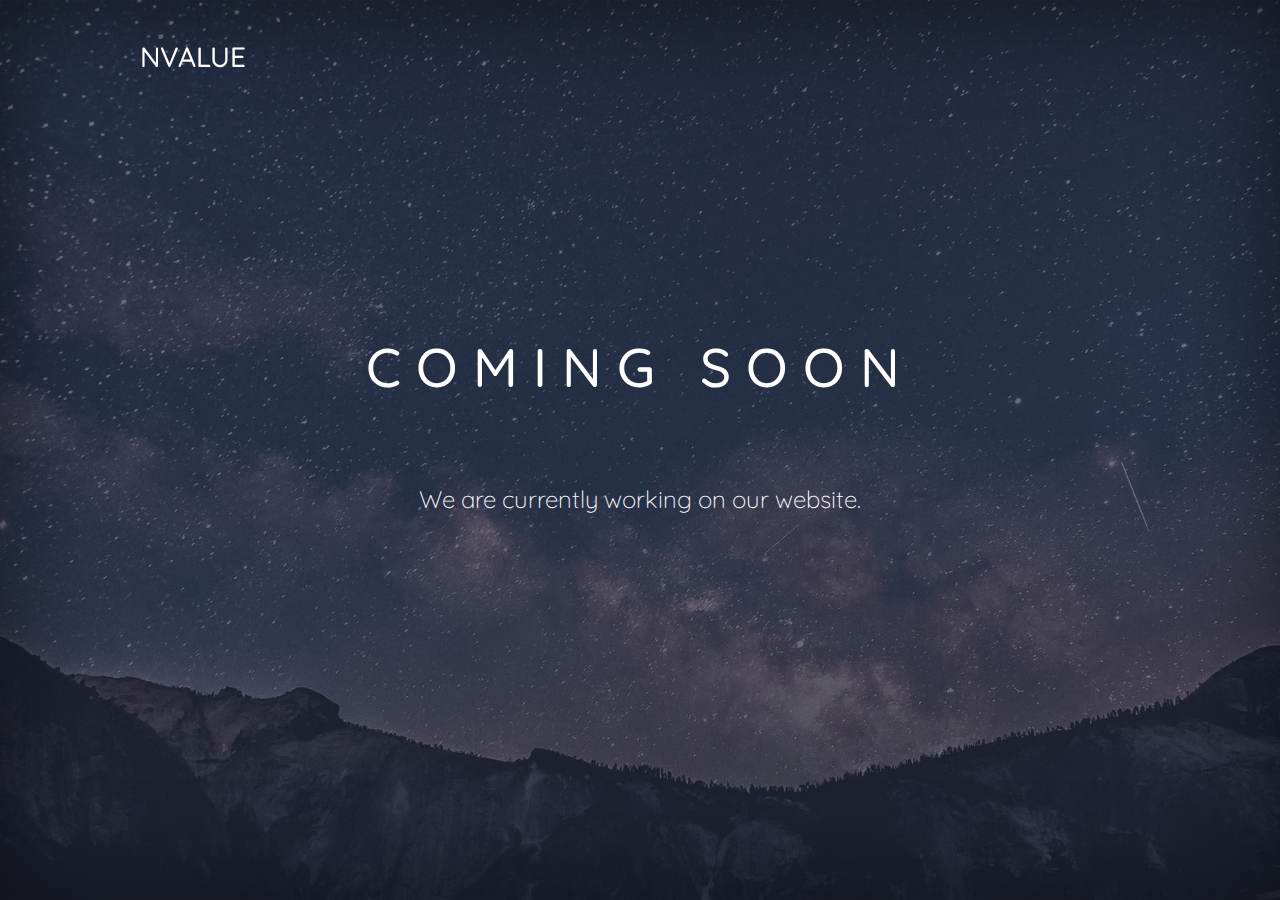
==== index.html @ 08a14c40 "added coming soon website" ====
<!DOCTYPE html>
<html lang="en-US">
  <head>
    <meta charset="UTF-8">
    <meta http-equiv="X-UA-Compatible" content="IE=edge">
    <meta name="viewport" content="width=device-width, initial-scale=1">
    <title>NVALUE - Coming Soon</title>
    <link rel="preconnect" href="https://fonts.gstatic.com" crossorigin="crossorigin"/>
    <link rel="preload" as="style" href="https://fonts.googleapis.com/css2?family=Quicksand:wght@300;400;500;700&amp;display=swap"/>
    <link rel="stylesheet" href="https://fonts.googleapis.com/css2?family=Quicksand:wght@300;400;500;700&amp;display=swap" media="print" onload="this.media='all'"/>
    <noscript>
      <link rel="stylesheet" href="https://fonts.googleapis.com/css2?family=Quicksand:wght@300;400;500;700&amp;display=swap"/>
    </noscript>
    <link href="css/bootstrap.min.css?ver=1.2.0" rel="stylesheet">
    <link href="css/font-awesome/css/all.min.css?ver=1.2.0" rel="stylesheet">
    <link href="css/main.css?ver=1.2.0" rel="stylesheet">
  </head>
  <body id="top"><div class="site-wrapper">
  <div class="site-wrapper-inner">
    <div class="cover-container">
      <div class="masthead clearfix">
        <div class="inner">
          <h3 class="masthead-brand">NVALUE</h3>
        </div>
      </div>      
      <div class="inner cover">
        <h1 class="cover-heading">Coming Soon</h1>
        <p class="lead cover-copy" style="font-size: 1.5rem;">We are currently working on our website.</p>
      </div>
    </div>
  </div>
</div>
</body>
</html>
---- css/main.css ----
/*
 * Globals
 */
/* Links */
a,
a:focus,
a:hover {
  color: #fff; }

/* Custom default button */
.btn-default {
  color: #fff;
  text-shadow: none;
  /* Prevent inheritence from `body` */
  background-color: transparent;
  border: 2px solid #fff;
  border-radius: 20px;
  padding: 0.5rem 2rem; }

.btn-default:hover,
.btn-default:focus {
  background-color: rgba(255, 255, 255, 0.3); }

/*
 * Base structure
 */
html,
body {
  height: 100%; }

body {
  background: url(../img/cover.jpg) no-repeat center center fixed;
  background-size: cover;
  color: #fff;
  text-align: center;
  font-family: 'Quicksand', sans-serif; }

/* Extra markup and styles for table-esque vertical and horizontal centering */
.site-wrapper {
  display: table;
  width: 100%;
  height: 100%;
  /* For at least Firefox */
  min-height: 100%;
  background: rgba(48, 53, 70, 0.5);
  box-shadow: inset 0 0 100px rgba(0, 0, 0, 0.5); }

.site-wrapper-inner {
  display: table-cell;
  vertical-align: top; }

.cover-container {
  margin-right: auto;
  margin-left: auto; }

/* Padding for spacing */
.inner {
  padding: 30px; }

/*
 * Header
 */
.masthead-brand {
  margin-top: 10px;
  margin-bottom: 10px; }

.nav-masthead {
  text-align: center;
  display: block; }

.nav-masthead .nav-link {
  display: inline-block; }

@media (min-width: 768px) {
  .masthead-brand {
    float: left; }
  .nav-masthead {
    float: right; } }

/*
 * Cover
 */
.cover {
  padding: 0 20px; }

.cover .btn-notify {
  padding: 10px 60px;
  font-weight: 500;
  text-transform: uppercase;
  border-radius: 40px; }

.cover-heading {
  font-weight: 500;
  text-transform: uppercase;
  letter-spacing: 10px;
  font-size: 2rem;
  margin-bottom: 5rem; }

@media (min-width: 768px) {
  .cover-heading {
    font-size: 3.4rem;
    letter-spacing: 15px; } }

.cover-copy {
  max-width: 500px;
  margin: 0 auto 3rem; }

/*
 * Footer
 */
.mastfoot {
  color: #999;
  /* IE8 proofing */
  color: rgba(255, 255, 255, 0.5); }

/*
 * Subscribe modal box
 */
#subscribeModal .modal-content {
  background-color: #303546;
  color: #fff;
  text-align: left; }

#subscribeModal .modal-header, #subscribeModal .modal-footer {
  border: 0; }

#subscribeModal .close {
  color: #fff; }

#subscribeModal .form-control {
  margin-top: 1rem;
  background: rgba(0, 0, 0, 0.4);
  color: #fff; }
  #subscribeModal .form-control:focus {
    border-color: #49506a; }

/*
 * Affix and center
 */
@media (min-width: 768px) {
  /* Pull out the header and footer */
  .masthead {
    position: fixed;
    top: 0; }
  .mastfoot {
    position: fixed;
    bottom: 0; }
  /* Start the vertical centering */
  .site-wrapper-inner {
    vertical-align: middle; }
  /* Handle the widths */
  .masthead,
  .mastfoot,
  .cover-container {
    width: 100%;
    /* Must be percentage or pixels for horizontal alignment */ } }

@media (min-width: 992px) {
  .masthead,
  .mastfoot,
  .cover-container {
    width: 1060px; } }
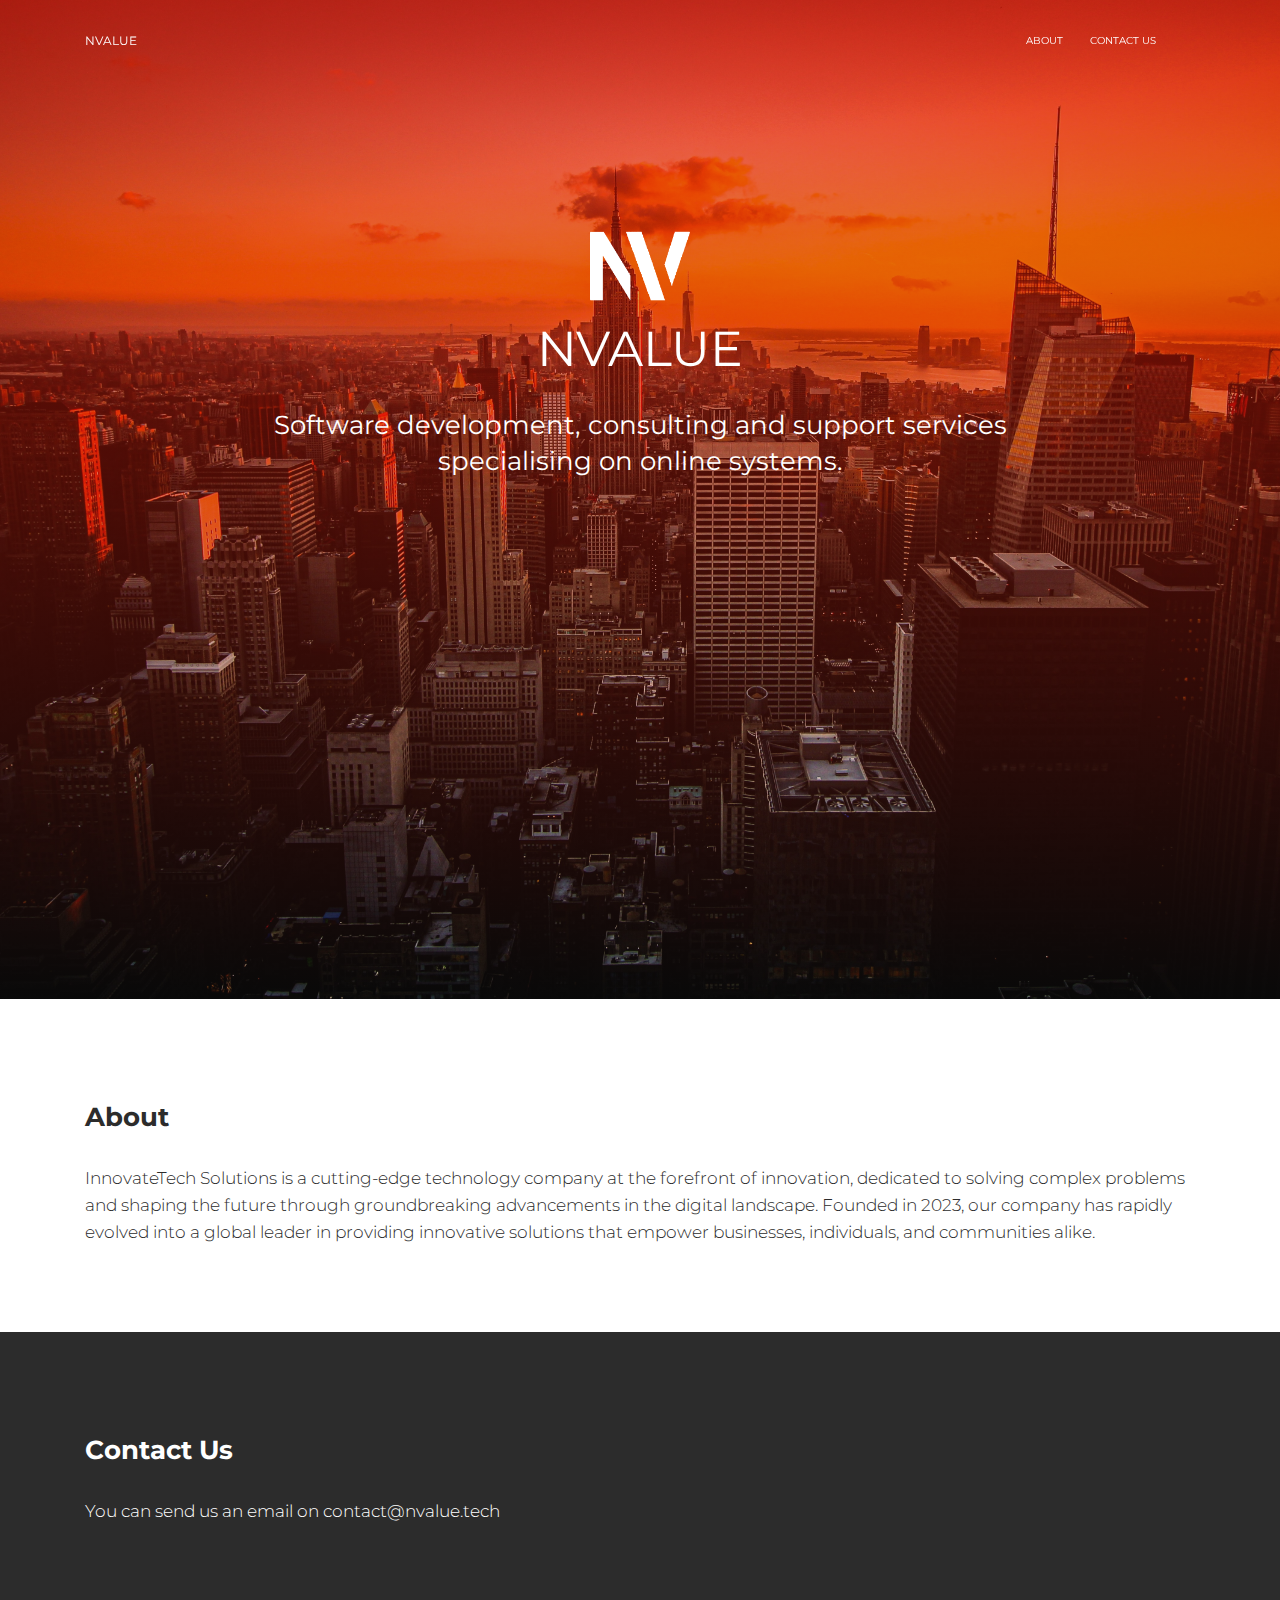
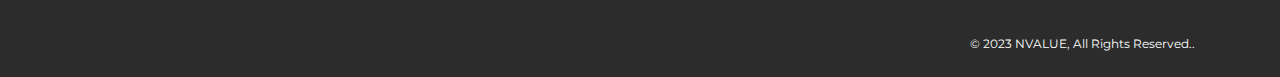
==== commit d6d8e5bf: "Updates" ====
--- a/index.html
+++ b/index.html
@@ -1,34 +1 @@
-<!DOCTYPE html>
-<html lang="en-US">
-  <head>
-    <meta charset="UTF-8">
-    <meta http-equiv="X-UA-Compatible" content="IE=edge">
-    <meta name="viewport" content="width=device-width, initial-scale=1">
-    <title>NVALUE - Coming Soon</title>
-    <link rel="preconnect" href="https://fonts.gstatic.com" crossorigin="crossorigin"/>
-    <link rel="preload" as="style" href="https://fonts.googleapis.com/css2?family=Quicksand:wght@300;400;500;700&amp;display=swap"/>
-    <link rel="stylesheet" href="https://fonts.googleapis.com/css2?family=Quicksand:wght@300;400;500;700&amp;display=swap" media="print" onload="this.media='all'"/>
-    <noscript>
-      <link rel="stylesheet" href="https://fonts.googleapis.com/css2?family=Quicksand:wght@300;400;500;700&amp;display=swap"/>
-    </noscript>
-    <link href="css/bootstrap.min.css?ver=1.2.0" rel="stylesheet">
-    <link href="css/font-awesome/css/all.min.css?ver=1.2.0" rel="stylesheet">
-    <link href="css/main.css?ver=1.2.0" rel="stylesheet">
-  </head>
-  <body id="top"><div class="site-wrapper">
-  <div class="site-wrapper-inner">
-    <div class="cover-container">
-      <div class="masthead clearfix">
-        <div class="inner">
-          <h3 class="masthead-brand">NVALUE</h3>
-        </div>
-      </div>      
-      <div class="inner cover">
-        <h1 class="cover-heading">Coming Soon</h1>
-        <p class="lead cover-copy" style="font-size: 1.5rem;">We are currently working on our website.</p>
-      </div>
-    </div>
-  </div>
-</div>
-</body>
-</html>+<!doctype html><html lang="en"><head><meta charset="utf-8"><link rel="apple-touch-icon" sizes="76x76" href="./assets/img/apple-touch-icon.png"><link rel="icon" type="image/png" href="./assets/img/favicon.ico"><meta http-equiv="X-UA-Compatible" content="IE=edge,chrome=1"><title>NVALUE</title><meta content="width=device-width,initial-scale=1,maximum-scale=1,user-scalable=0,shrink-to-fit=no" name="viewport"><link href="https://fonts.googleapis.com/css?family=Montserrat:400,700,200" rel="stylesheet"><link rel="stylesheet" href="https://use.fontawesome.com/releases/v5.7.1/css/all.css" integrity="sha384-fnmOCqbTlWIlj8LyTjo7mOUStjsKC4pOpQbqyi7RrhN7udi9RwhKkMHpvLbHG9Sr" crossorigin="anonymous"><link href="./assets/css/bootstrap.min.css" rel="stylesheet"><link href="./assets/css/main.css?v=1.3.0" rel="stylesheet"></head><body class="index-page sidebar-collapse"><nav class="navbar navbar-expand-lg bg-primary fixed-top navbar-transparent" color-on-scroll="400"><div class="container"><div class="navbar-translate"><a class="navbar-brand" href="#">NVALUE </a><button class="navbar-toggler navbar-toggler" type="button" data-toggle="collapse" data-target="#navigation" aria-controls="navigation-index" aria-expanded="false" aria-label="Toggle navigation"><span class="navbar-toggler-bar top-bar"></span> <span class="navbar-toggler-bar middle-bar"></span> <span class="navbar-toggler-bar bottom-bar"></span></button></div><div class="collapse navbar-collapse justify-content-end" id="navigation" data-nav-image="./assets/img/blurred-image-1.jpg"><ul class="navbar-nav"><li class="nav-item"><a class="nav-link" href="#about"><p>About</p></a></li><li class="nav-item"><a class="nav-link" href="#contact-us"><p>Contact Us</p></a></li><li class="nav-item"><a class="nav-link" rel="tooltip" title="Follow us on Linkedin" data-placement="bottom" href="https://www.linkedin.com/company/nvalue-tech" target="_blank"><i class="fab fa-linkedin"></i><p class="d-lg-none d-xl-none" style="text-transform: none">Linkedin</p></a></li></ul></div></div></nav><div class="wrapper"><div class="page-header clear-filter" filter-color="orange"><div class="page-header-image" data-parallax="true" style="background-image: url('./assets/img/header.jpg')"></div><div class="container"><div class="content-center brand"><img class="n-logo" src="./assets/img/logo-nv.png" alt="" width="100px" style="margin-bottom: 20px"><h1 class="h1-seo">NVALUE</h1><h3>Software development, consulting and support services specialising on online systems.</h3></div></div></div><div class="main"><div class="section section-basic" id="about"><div class="container"><h3 class="title">About</h3><p>InnovateTech Solutions is a cutting-edge technology company at the forefront of innovation, dedicated to solving complex problems and shaping the future through groundbreaking advancements in the digital landscape. Founded in 2023, our company has rapidly evolved into a global leader in providing innovative solutions that empower businesses, individuals, and communities alike.</p></div></div><div class="section section-basic" id="contact-us" data-background-color="black"><div class="container"><h3 class="title">Contact Us</h3><p>You can send us an email on <a href="mailto:contact@nvalue.tech" target="_blank">contact@nvalue.tech</a></p></div></div></div><footer class="footer" data-background-color="black"><div class="container"><div class="copyright" id="copyright">&copy; 2023 NVALUE, All Rights Reserved..</div></div></footer></div><script src="./assets/js/jquery.min.js" type="text/javascript"></script><script src="./assets/js/bootstrap.min.js" type="text/javascript"></script><script src="./assets/js/main.js?v=1.3.0" type="text/javascript"></script></body></html>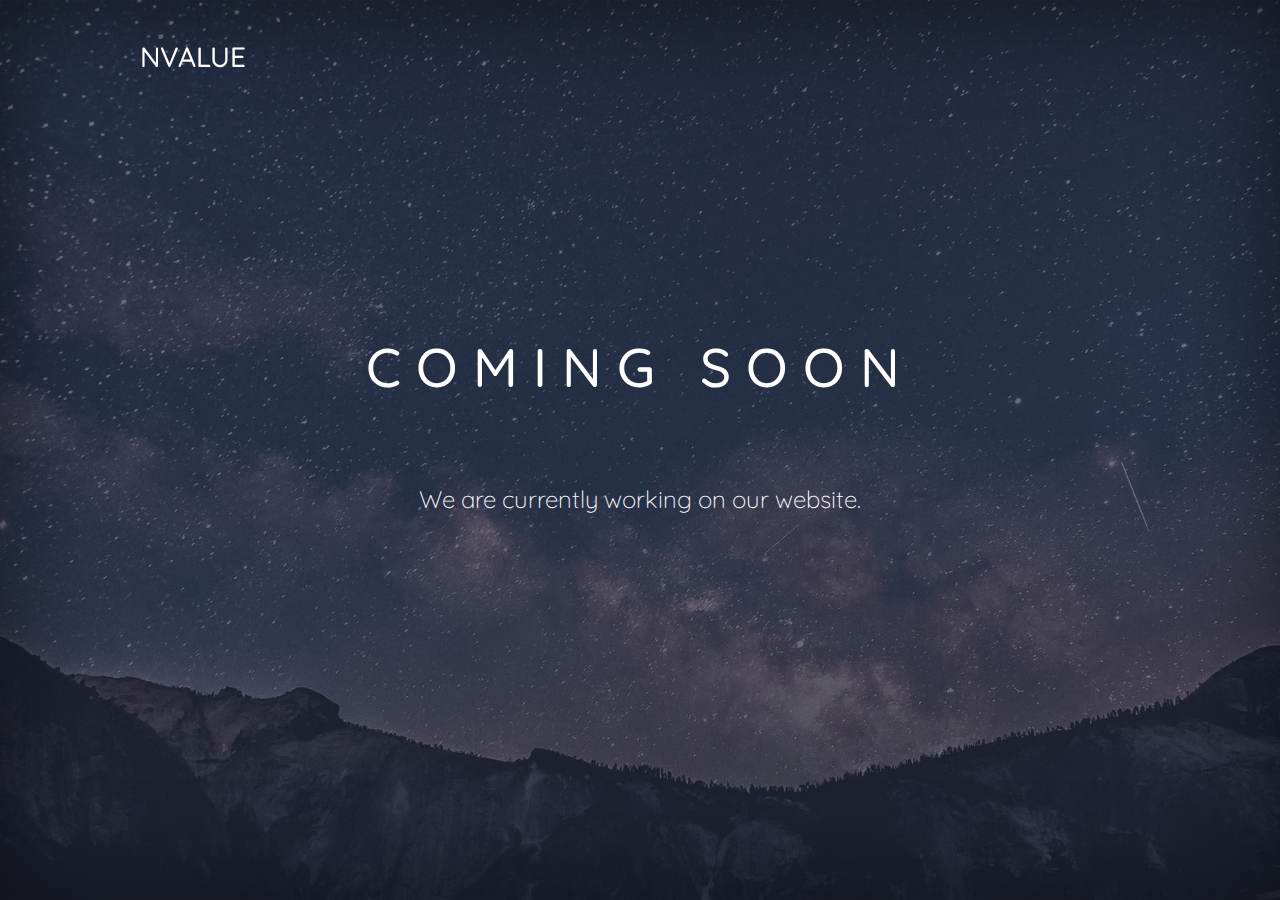
==== commit dd8c8a05: "revert last 2 commints" ====
--- a/index.html
+++ b/index.html
@@ -1 +1,34 @@
-<!doctype html><html lang="en"><head><meta charset="utf-8"><link rel="apple-touch-icon" sizes="76x76" href="./assets/img/apple-touch-icon.png"><link rel="icon" type="image/png" href="./assets/img/favicon.ico"><meta http-equiv="X-UA-Compatible" content="IE=edge,chrome=1"><title>NVALUE</title><meta content="width=device-width,initial-scale=1,maximum-scale=1,user-scalable=0,shrink-to-fit=no" name="viewport"><link href="https://fonts.googleapis.com/css?family=Montserrat:400,700,200" rel="stylesheet"><link rel="stylesheet" href="https://use.fontawesome.com/releases/v5.7.1/css/all.css" integrity="sha384-fnmOCqbTlWIlj8LyTjo7mOUStjsKC4pOpQbqyi7RrhN7udi9RwhKkMHpvLbHG9Sr" crossorigin="anonymous"><link href="./assets/css/bootstrap.min.css" rel="stylesheet"><link href="./assets/css/main.css?v=1.3.0" rel="stylesheet"></head><body class="index-page sidebar-collapse"><nav class="navbar navbar-expand-lg bg-primary fixed-top navbar-transparent" color-on-scroll="400"><div class="container"><div class="navbar-translate"><a class="navbar-brand" href="#">NVALUE </a><button class="navbar-toggler navbar-toggler" type="button" data-toggle="collapse" data-target="#navigation" aria-controls="navigation-index" aria-expanded="false" aria-label="Toggle navigation"><span class="navbar-toggler-bar top-bar"></span> <span class="navbar-toggler-bar middle-bar"></span> <span class="navbar-toggler-bar bottom-bar"></span></button></div><div class="collapse navbar-collapse justify-content-end" id="navigation" data-nav-image="./assets/img/blurred-image-1.jpg"><ul class="navbar-nav"><li class="nav-item"><a class="nav-link" href="#about"><p>About</p></a></li><li class="nav-item"><a class="nav-link" href="#contact-us"><p>Contact Us</p></a></li><li class="nav-item"><a class="nav-link" rel="tooltip" title="Follow us on Linkedin" data-placement="bottom" href="https://www.linkedin.com/company/nvalue-tech" target="_blank"><i class="fab fa-linkedin"></i><p class="d-lg-none d-xl-none" style="text-transform: none">Linkedin</p></a></li></ul></div></div></nav><div class="wrapper"><div class="page-header clear-filter" filter-color="orange"><div class="page-header-image" data-parallax="true" style="background-image: url('./assets/img/header.jpg')"></div><div class="container"><div class="content-center brand"><img class="n-logo" src="./assets/img/logo-nv.png" alt="" width="100px" style="margin-bottom: 20px"><h1 class="h1-seo">NVALUE</h1><h3>Software development, consulting and support services specialising on online systems.</h3></div></div></div><div class="main"><div class="section section-basic" id="about"><div class="container"><h3 class="title">About</h3><p>InnovateTech Solutions is a cutting-edge technology company at the forefront of innovation, dedicated to solving complex problems and shaping the future through groundbreaking advancements in the digital landscape. Founded in 2023, our company has rapidly evolved into a global leader in providing innovative solutions that empower businesses, individuals, and communities alike.</p></div></div><div class="section section-basic" id="contact-us" data-background-color="black"><div class="container"><h3 class="title">Contact Us</h3><p>You can send us an email on <a href="mailto:contact@nvalue.tech" target="_blank">contact@nvalue.tech</a></p></div></div></div><footer class="footer" data-background-color="black"><div class="container"><div class="copyright" id="copyright">&copy; 2023 NVALUE, All Rights Reserved..</div></div></footer></div><script src="./assets/js/jquery.min.js" type="text/javascript"></script><script src="./assets/js/bootstrap.min.js" type="text/javascript"></script><script src="./assets/js/main.js?v=1.3.0" type="text/javascript"></script></body></html>+<!DOCTYPE html>
+<html lang="en-US">
+  <head>
+    <meta charset="UTF-8">
+    <meta http-equiv="X-UA-Compatible" content="IE=edge">
+    <meta name="viewport" content="width=device-width, initial-scale=1">
+    <title>NVALUE - Coming Soon</title>
+    <link rel="preconnect" href="https://fonts.gstatic.com" crossorigin="crossorigin"/>
+    <link rel="preload" as="style" href="https://fonts.googleapis.com/css2?family=Quicksand:wght@300;400;500;700&amp;display=swap"/>
+    <link rel="stylesheet" href="https://fonts.googleapis.com/css2?family=Quicksand:wght@300;400;500;700&amp;display=swap" media="print" onload="this.media='all'"/>
+    <noscript>
+      <link rel="stylesheet" href="https://fonts.googleapis.com/css2?family=Quicksand:wght@300;400;500;700&amp;display=swap"/>
+    </noscript>
+    <link href="css/bootstrap.min.css?ver=1.2.0" rel="stylesheet">
+    <link href="css/font-awesome/css/all.min.css?ver=1.2.0" rel="stylesheet">
+    <link href="css/main.css?ver=1.2.0" rel="stylesheet">
+  </head>
+  <body id="top"><div class="site-wrapper">
+  <div class="site-wrapper-inner">
+    <div class="cover-container">
+      <div class="masthead clearfix">
+        <div class="inner">
+          <h3 class="masthead-brand">NVALUE</h3>
+        </div>
+      </div>      
+      <div class="inner cover">
+        <h1 class="cover-heading">Coming Soon</h1>
+        <p class="lead cover-copy" style="font-size: 1.5rem;">We are currently working on our website.</p>
+      </div>
+    </div>
+  </div>
+</div>
+</body>
+</html>--- a/css/main.css
+++ b/css/main.css
@@ -0,0 +1,162 @@
+/*
+ * Globals
+ */
+/* Links */
+a,
+a:focus,
+a:hover {
+  color: #fff; }
+
+/* Custom default button */
+.btn-default {
+  color: #fff;
+  text-shadow: none;
+  /* Prevent inheritence from `body` */
+  background-color: transparent;
+  border: 2px solid #fff;
+  border-radius: 20px;
+  padding: 0.5rem 2rem; }
+
+.btn-default:hover,
+.btn-default:focus {
+  background-color: rgba(255, 255, 255, 0.3); }
+
+/*
+ * Base structure
+ */
+html,
+body {
+  height: 100%; }
+
+body {
+  background: url(../img/cover.jpg) no-repeat center center fixed;
+  background-size: cover;
+  color: #fff;
+  text-align: center;
+  font-family: 'Quicksand', sans-serif; }
+
+/* Extra markup and styles for table-esque vertical and horizontal centering */
+.site-wrapper {
+  display: table;
+  width: 100%;
+  height: 100%;
+  /* For at least Firefox */
+  min-height: 100%;
+  background: rgba(48, 53, 70, 0.5);
+  box-shadow: inset 0 0 100px rgba(0, 0, 0, 0.5); }
+
+.site-wrapper-inner {
+  display: table-cell;
+  vertical-align: top; }
+
+.cover-container {
+  margin-right: auto;
+  margin-left: auto; }
+
+/* Padding for spacing */
+.inner {
+  padding: 30px; }
+
+/*
+ * Header
+ */
+.masthead-brand {
+  margin-top: 10px;
+  margin-bottom: 10px; }
+
+.nav-masthead {
+  text-align: center;
+  display: block; }
+
+.nav-masthead .nav-link {
+  display: inline-block; }
+
+@media (min-width: 768px) {
+  .masthead-brand {
+    float: left; }
+  .nav-masthead {
+    float: right; } }
+
+/*
+ * Cover
+ */
+.cover {
+  padding: 0 20px; }
+
+.cover .btn-notify {
+  padding: 10px 60px;
+  font-weight: 500;
+  text-transform: uppercase;
+  border-radius: 40px; }
+
+.cover-heading {
+  font-weight: 500;
+  text-transform: uppercase;
+  letter-spacing: 10px;
+  font-size: 2rem;
+  margin-bottom: 5rem; }
+
+@media (min-width: 768px) {
+  .cover-heading {
+    font-size: 3.4rem;
+    letter-spacing: 15px; } }
+
+.cover-copy {
+  max-width: 500px;
+  margin: 0 auto 3rem; }
+
+/*
+ * Footer
+ */
+.mastfoot {
+  color: #999;
+  /* IE8 proofing */
+  color: rgba(255, 255, 255, 0.5); }
+
+/*
+ * Subscribe modal box
+ */
+#subscribeModal .modal-content {
+  background-color: #303546;
+  color: #fff;
+  text-align: left; }
+
+#subscribeModal .modal-header, #subscribeModal .modal-footer {
+  border: 0; }
+
+#subscribeModal .close {
+  color: #fff; }
+
+#subscribeModal .form-control {
+  margin-top: 1rem;
+  background: rgba(0, 0, 0, 0.4);
+  color: #fff; }
+  #subscribeModal .form-control:focus {
+    border-color: #49506a; }
+
+/*
+ * Affix and center
+ */
+@media (min-width: 768px) {
+  /* Pull out the header and footer */
+  .masthead {
+    position: fixed;
+    top: 0; }
+  .mastfoot {
+    position: fixed;
+    bottom: 0; }
+  /* Start the vertical centering */
+  .site-wrapper-inner {
+    vertical-align: middle; }
+  /* Handle the widths */
+  .masthead,
+  .mastfoot,
+  .cover-container {
+    width: 100%;
+    /* Must be percentage or pixels for horizontal alignment */ } }
+
+@media (min-width: 992px) {
+  .masthead,
+  .mastfoot,
+  .cover-container {
+    width: 1060px; } }
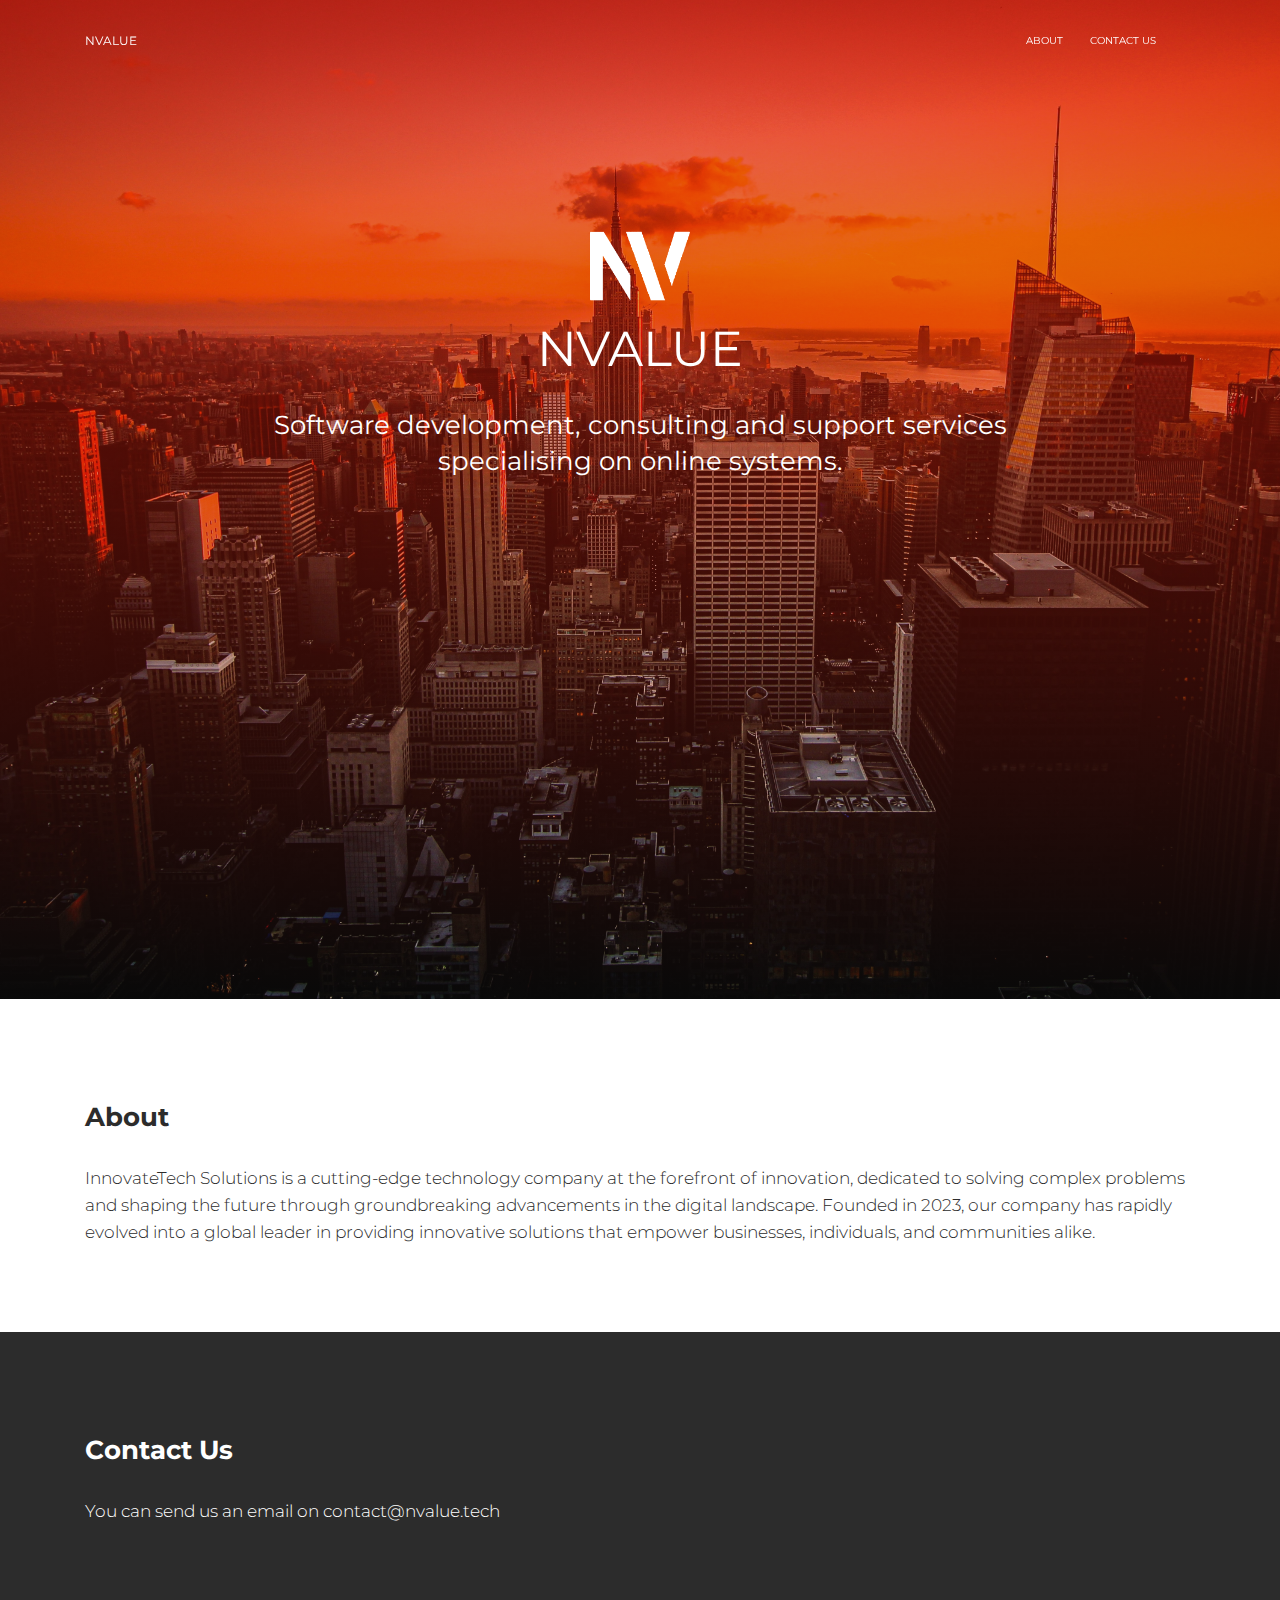
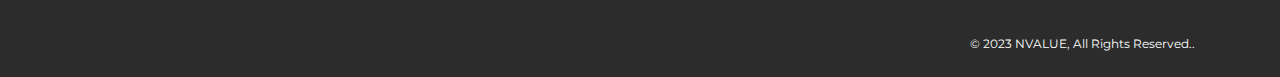
==== commit b513afba: "Updates" ====
--- a/index.html
+++ b/index.html
@@ -1,34 +1 @@
-<!DOCTYPE html>
-<html lang="en-US">
-  <head>
-    <meta charset="UTF-8">
-    <meta http-equiv="X-UA-Compatible" content="IE=edge">
-    <meta name="viewport" content="width=device-width, initial-scale=1">
-    <title>NVALUE - Coming Soon</title>
-    <link rel="preconnect" href="https://fonts.gstatic.com" crossorigin="crossorigin"/>
-    <link rel="preload" as="style" href="https://fonts.googleapis.com/css2?family=Quicksand:wght@300;400;500;700&amp;display=swap"/>
-    <link rel="stylesheet" href="https://fonts.googleapis.com/css2?family=Quicksand:wght@300;400;500;700&amp;display=swap" media="print" onload="this.media='all'"/>
-    <noscript>
-      <link rel="stylesheet" href="https://fonts.googleapis.com/css2?family=Quicksand:wght@300;400;500;700&amp;display=swap"/>
-    </noscript>
-    <link href="css/bootstrap.min.css?ver=1.2.0" rel="stylesheet">
-    <link href="css/font-awesome/css/all.min.css?ver=1.2.0" rel="stylesheet">
-    <link href="css/main.css?ver=1.2.0" rel="stylesheet">
-  </head>
-  <body id="top"><div class="site-wrapper">
-  <div class="site-wrapper-inner">
-    <div class="cover-container">
-      <div class="masthead clearfix">
-        <div class="inner">
-          <h3 class="masthead-brand">NVALUE</h3>
-        </div>
-      </div>      
-      <div class="inner cover">
-        <h1 class="cover-heading">Coming Soon</h1>
-        <p class="lead cover-copy" style="font-size: 1.5rem;">We are currently working on our website.</p>
-      </div>
-    </div>
-  </div>
-</div>
-</body>
-</html>+<!doctype html><html lang="en"><head><meta charset="utf-8"><link rel="apple-touch-icon" sizes="76x76" href="./assets/img/apple-touch-icon.png"><link rel="icon" type="image/png" href="./assets/img/favicon.ico"><meta http-equiv="X-UA-Compatible" content="IE=edge,chrome=1"><title>NVALUE</title><meta content="width=device-width,initial-scale=1,maximum-scale=1,user-scalable=0,shrink-to-fit=no" name="viewport"><link href="https://fonts.googleapis.com/css?family=Montserrat:400,700,200" rel="stylesheet"><link rel="stylesheet" href="https://use.fontawesome.com/releases/v5.7.1/css/all.css" integrity="sha384-fnmOCqbTlWIlj8LyTjo7mOUStjsKC4pOpQbqyi7RrhN7udi9RwhKkMHpvLbHG9Sr" crossorigin="anonymous"><link href="./assets/css/bootstrap.min.css" rel="stylesheet"><link href="./assets/css/main.css?v=1.3.0" rel="stylesheet"></head><body class="index-page sidebar-collapse"><nav class="navbar navbar-expand-lg bg-primary fixed-top navbar-transparent" color-on-scroll="400"><div class="container"><div class="navbar-translate"><a class="navbar-brand" href="#">NVALUE </a><button class="navbar-toggler navbar-toggler" type="button" data-toggle="collapse" data-target="#navigation" aria-controls="navigation-index" aria-expanded="false" aria-label="Toggle navigation"><span class="navbar-toggler-bar top-bar"></span> <span class="navbar-toggler-bar middle-bar"></span> <span class="navbar-toggler-bar bottom-bar"></span></button></div><div class="collapse navbar-collapse justify-content-end" id="navigation" data-nav-image="./assets/img/blurred-image-1.jpg"><ul class="navbar-nav"><li class="nav-item"><a class="nav-link" href="#about"><p>About</p></a></li><li class="nav-item"><a class="nav-link" href="#contact-us"><p>Contact Us</p></a></li><li class="nav-item"><a class="nav-link" rel="tooltip" title="Follow us on Linkedin" data-placement="bottom" href="https://www.linkedin.com/company/nvalue-tech" target="_blank"><i class="fab fa-linkedin"></i><p class="d-lg-none d-xl-none" style="text-transform: none">Linkedin</p></a></li></ul></div></div></nav><div class="wrapper"><div class="page-header clear-filter" filter-color="orange"><div class="page-header-image" data-parallax="true" style="background-image: url('./assets/img/header.jpg')"></div><div class="container"><div class="content-center brand"><img class="n-logo" src="./assets/img/logo-nv.png" alt="" width="100px" style="margin-bottom: 20px"><h1 class="h1-seo">NVALUE</h1><h3>Software development, consulting and support services specialising on online systems.</h3></div></div></div><div class="main"><div class="section section-basic" id="about"><div class="container"><h3 class="title">About</h3><p>InnovateTech Solutions is a cutting-edge technology company at the forefront of innovation, dedicated to solving complex problems and shaping the future through groundbreaking advancements in the digital landscape. Founded in 2023, our company has rapidly evolved into a global leader in providing innovative solutions that empower businesses, individuals, and communities alike.</p></div></div><div class="section section-basic" id="contact-us" data-background-color="black"><div class="container"><h3 class="title">Contact Us</h3><p>You can send us an email on <a href="mailto:contact@nvalue.tech" target="_blank">contact@nvalue.tech</a></p></div></div></div><footer class="footer" data-background-color="black"><div class="container"><div class="copyright" id="copyright">&copy; 2023 NVALUE, All Rights Reserved..</div></div></footer></div><script src="./assets/js/jquery.min.js" type="text/javascript"></script><script src="./assets/js/bootstrap.min.js" type="text/javascript"></script><script src="./assets/js/main.js?v=1.3.0" type="text/javascript"></script></body></html>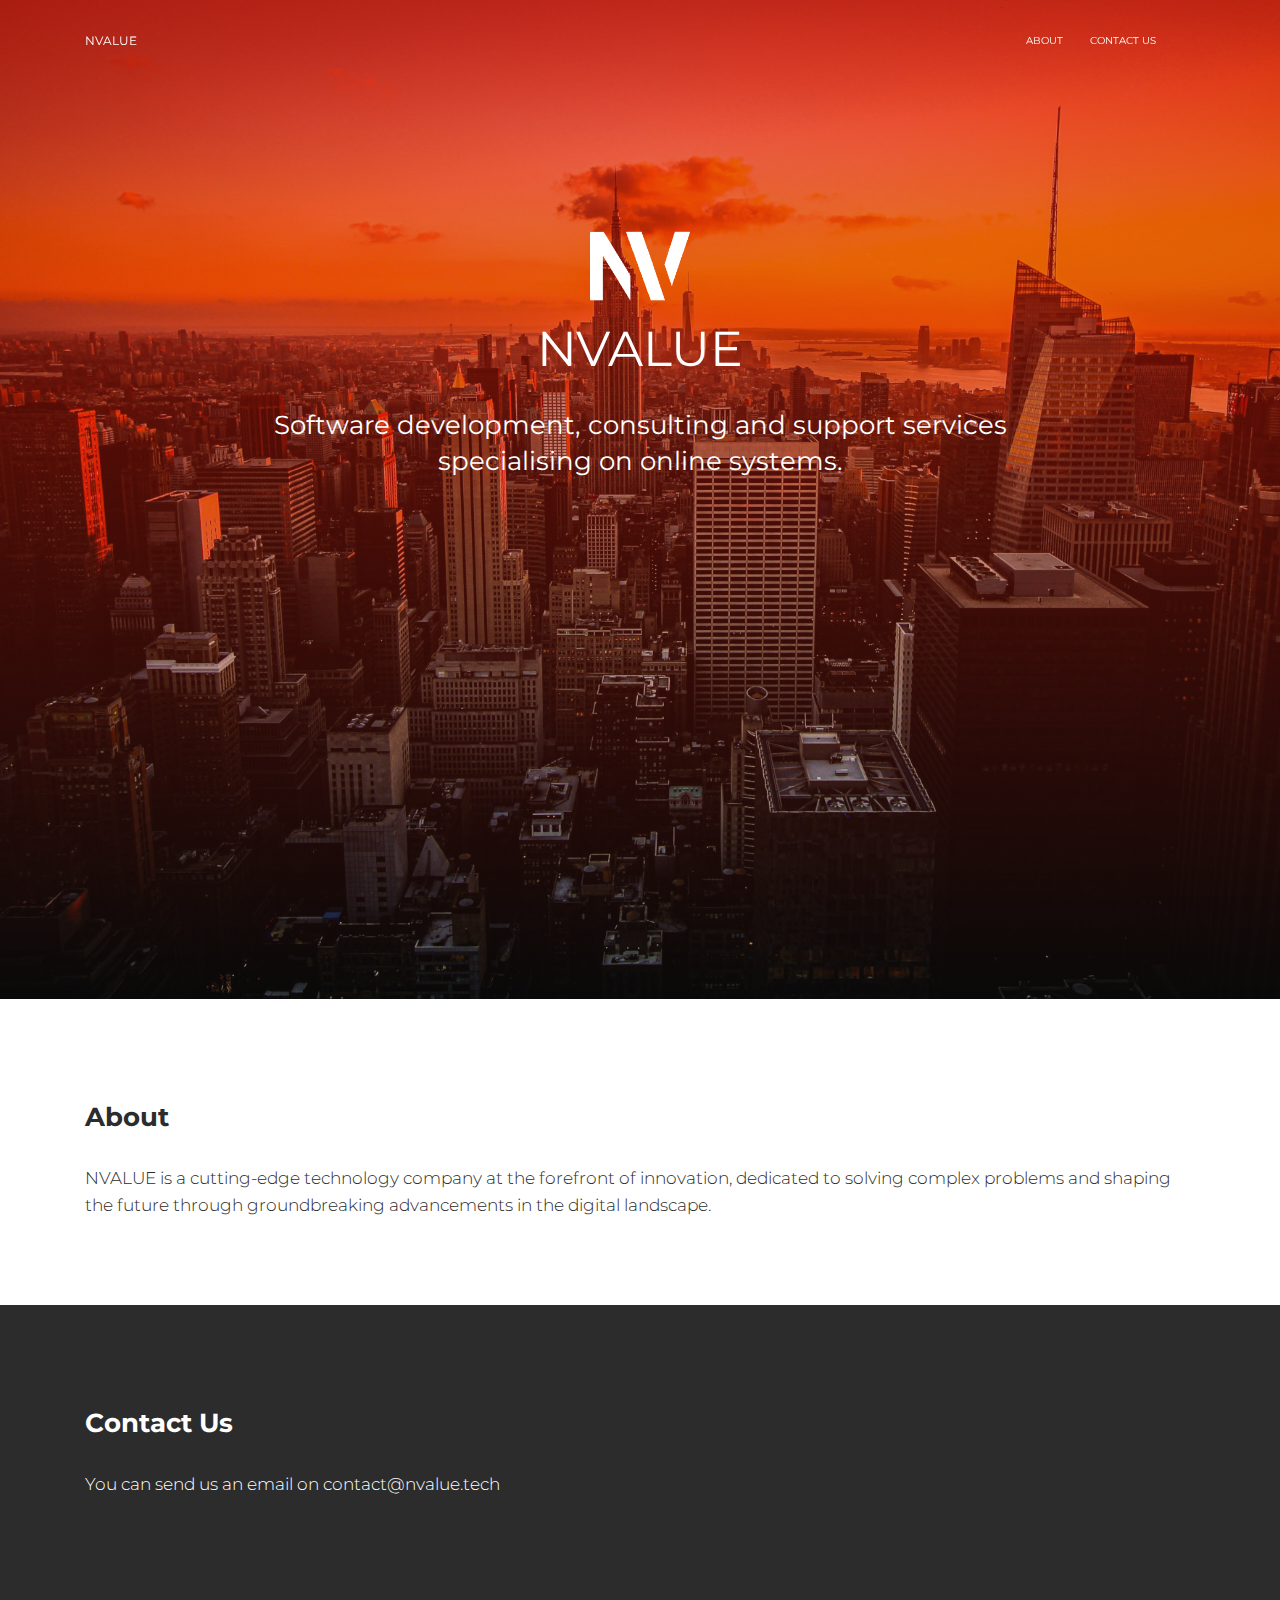
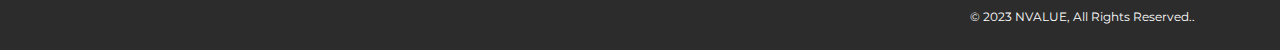
==== commit 52138d0d: "Updates" ====
--- a/index.html
+++ b/index.html
@@ -1 +1 @@
-<!doctype html><html lang="en"><head><meta charset="utf-8"><link rel="apple-touch-icon" sizes="76x76" href="./assets/img/apple-touch-icon.png"><link rel="icon" type="image/png" href="./assets/img/favicon.ico"><meta http-equiv="X-UA-Compatible" content="IE=edge,chrome=1"><title>NVALUE</title><meta content="width=device-width,initial-scale=1,maximum-scale=1,user-scalable=0,shrink-to-fit=no" name="viewport"><link href="https://fonts.googleapis.com/css?family=Montserrat:400,700,200" rel="stylesheet"><link rel="stylesheet" href="https://use.fontawesome.com/releases/v5.7.1/css/all.css" integrity="sha384-fnmOCqbTlWIlj8LyTjo7mOUStjsKC4pOpQbqyi7RrhN7udi9RwhKkMHpvLbHG9Sr" crossorigin="anonymous"><link href="./assets/css/bootstrap.min.css" rel="stylesheet"><link href="./assets/css/main.css?v=1.3.0" rel="stylesheet"></head><body class="index-page sidebar-collapse"><nav class="navbar navbar-expand-lg bg-primary fixed-top navbar-transparent" color-on-scroll="400"><div class="container"><div class="navbar-translate"><a class="navbar-brand" href="#">NVALUE </a><button class="navbar-toggler navbar-toggler" type="button" data-toggle="collapse" data-target="#navigation" aria-controls="navigation-index" aria-expanded="false" aria-label="Toggle navigation"><span class="navbar-toggler-bar top-bar"></span> <span class="navbar-toggler-bar middle-bar"></span> <span class="navbar-toggler-bar bottom-bar"></span></button></div><div class="collapse navbar-collapse justify-content-end" id="navigation" data-nav-image="./assets/img/blurred-image-1.jpg"><ul class="navbar-nav"><li class="nav-item"><a class="nav-link" href="#about"><p>About</p></a></li><li class="nav-item"><a class="nav-link" href="#contact-us"><p>Contact Us</p></a></li><li class="nav-item"><a class="nav-link" rel="tooltip" title="Follow us on Linkedin" data-placement="bottom" href="https://www.linkedin.com/company/nvalue-tech" target="_blank"><i class="fab fa-linkedin"></i><p class="d-lg-none d-xl-none" style="text-transform: none">Linkedin</p></a></li></ul></div></div></nav><div class="wrapper"><div class="page-header clear-filter" filter-color="orange"><div class="page-header-image" data-parallax="true" style="background-image: url('./assets/img/header.jpg')"></div><div class="container"><div class="content-center brand"><img class="n-logo" src="./assets/img/logo-nv.png" alt="" width="100px" style="margin-bottom: 20px"><h1 class="h1-seo">NVALUE</h1><h3>Software development, consulting and support services specialising on online systems.</h3></div></div></div><div class="main"><div class="section section-basic" id="about"><div class="container"><h3 class="title">About</h3><p>InnovateTech Solutions is a cutting-edge technology company at the forefront of innovation, dedicated to solving complex problems and shaping the future through groundbreaking advancements in the digital landscape. Founded in 2023, our company has rapidly evolved into a global leader in providing innovative solutions that empower businesses, individuals, and communities alike.</p></div></div><div class="section section-basic" id="contact-us" data-background-color="black"><div class="container"><h3 class="title">Contact Us</h3><p>You can send us an email on <a href="mailto:contact@nvalue.tech" target="_blank">contact@nvalue.tech</a></p></div></div></div><footer class="footer" data-background-color="black"><div class="container"><div class="copyright" id="copyright">&copy; 2023 NVALUE, All Rights Reserved..</div></div></footer></div><script src="./assets/js/jquery.min.js" type="text/javascript"></script><script src="./assets/js/bootstrap.min.js" type="text/javascript"></script><script src="./assets/js/main.js?v=1.3.0" type="text/javascript"></script></body></html>+<!doctype html><html lang="en"><head><meta charset="utf-8"><link rel="apple-touch-icon" sizes="76x76" href="./assets/img/apple-touch-icon.png"><link rel="icon" type="image/png" href="./assets/img/favicon.ico"><meta http-equiv="X-UA-Compatible" content="IE=edge,chrome=1"><title>NVALUE</title><meta content="width=device-width,initial-scale=1,maximum-scale=1,user-scalable=0,shrink-to-fit=no" name="viewport"><link href="https://fonts.googleapis.com/css?family=Montserrat:400,700,200" rel="stylesheet"><link rel="stylesheet" href="https://use.fontawesome.com/releases/v5.7.1/css/all.css" integrity="sha384-fnmOCqbTlWIlj8LyTjo7mOUStjsKC4pOpQbqyi7RrhN7udi9RwhKkMHpvLbHG9Sr" crossorigin="anonymous"><link href="./assets/css/bootstrap.min.css" rel="stylesheet"><link href="./assets/css/main.css?v=1.3.0" rel="stylesheet"></head><body class="index-page sidebar-collapse"><nav class="navbar navbar-expand-lg bg-primary fixed-top navbar-transparent" color-on-scroll="400"><div class="container"><div class="navbar-translate"><a class="navbar-brand" href="#">NVALUE </a><button class="navbar-toggler navbar-toggler" type="button" data-toggle="collapse" data-target="#navigation" aria-controls="navigation-index" aria-expanded="false" aria-label="Toggle navigation"><span class="navbar-toggler-bar top-bar"></span> <span class="navbar-toggler-bar middle-bar"></span> <span class="navbar-toggler-bar bottom-bar"></span></button></div><div class="collapse navbar-collapse justify-content-end" id="navigation" data-nav-image="./assets/img/blurred-image-1.jpg"><ul class="navbar-nav"><li class="nav-item"><a class="nav-link" href="#about"><p>About</p></a></li><li class="nav-item"><a class="nav-link" href="#contact-us"><p>Contact Us</p></a></li><li class="nav-item"><a class="nav-link" rel="tooltip" title="Follow us on Linkedin" data-placement="bottom" href="https://www.linkedin.com/company/nvalue-tech" target="_blank"><i class="fab fa-linkedin"></i><p class="d-lg-none d-xl-none" style="text-transform: none">Linkedin</p></a></li></ul></div></div></nav><div class="wrapper"><div class="page-header clear-filter" filter-color="orange"><div class="page-header-image" data-parallax="true" style="background-image: url('./assets/img/header.jpg')"></div><div class="container"><div class="content-center brand"><img class="n-logo" src="./assets/img/logo-nv.png" alt="" width="100px" style="margin-bottom: 20px"><h1 class="h1-seo">NVALUE</h1><h3>Software development, consulting and support services specialising on online systems.</h3></div></div></div><div class="main"><div class="section section-basic" id="about"><div class="container"><h3 class="title">About</h3><p>NVALUE is a cutting-edge technology company at the forefront of innovation, dedicated to solving complex problems and shaping the future through groundbreaking advancements in the digital landscape.</p></div></div><div class="section section-basic" id="contact-us" data-background-color="black"><div class="container"><h3 class="title">Contact Us</h3><p>You can send us an email on <a href="mailto:contact@nvalue.tech" target="_blank">contact@nvalue.tech</a></p></div></div></div><footer class="footer" data-background-color="black"><div class="container"><div class="copyright" id="copyright">&copy; 2023 NVALUE, All Rights Reserved..</div></div></footer></div><script src="./assets/js/jquery.min.js" type="text/javascript"></script><script src="./assets/js/bootstrap.min.js" type="text/javascript"></script><script src="./assets/js/main.js?v=1.3.0" type="text/javascript"></script></body></html>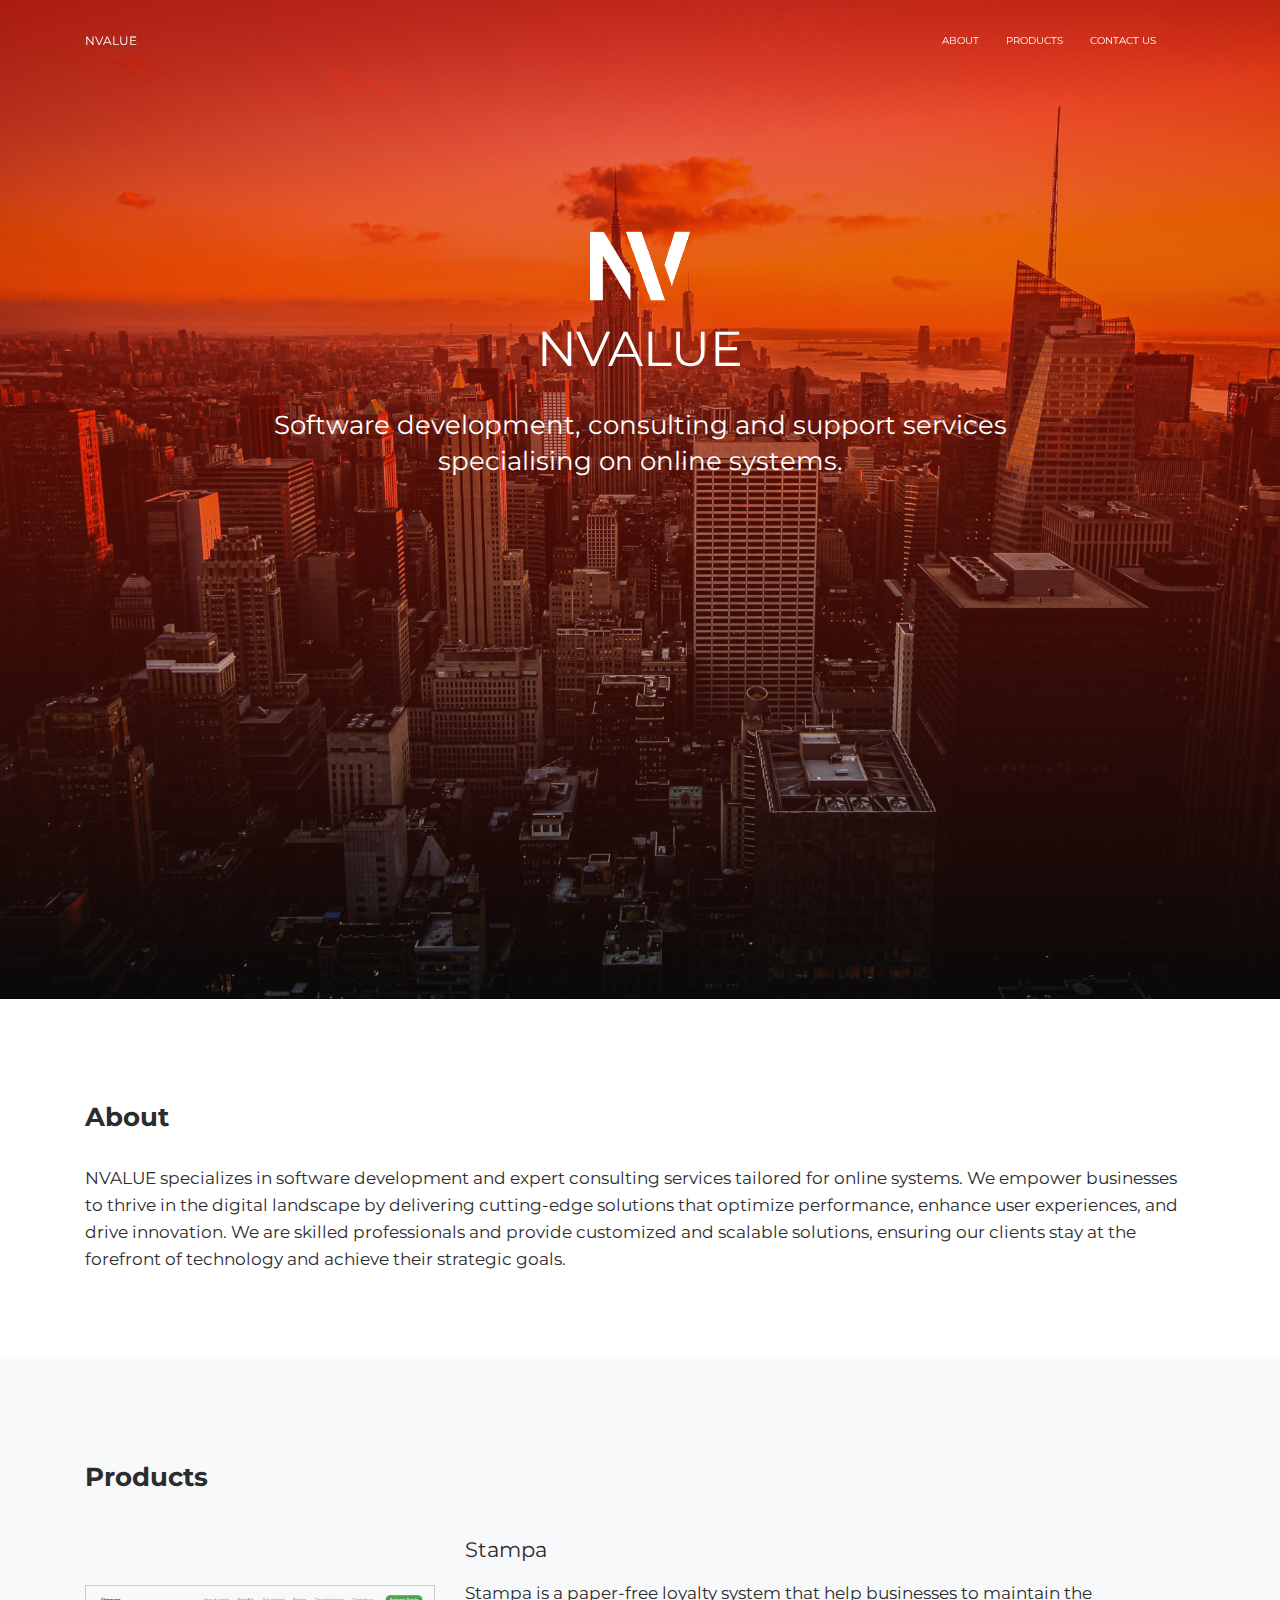
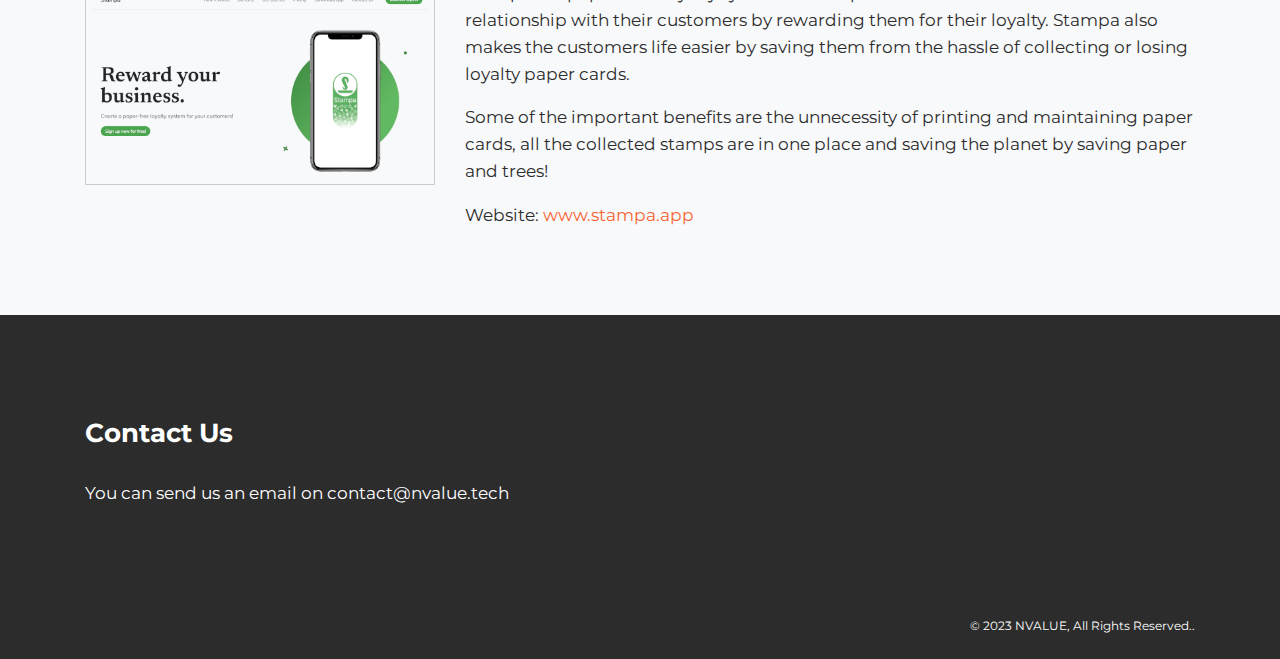
==== commit 992f0bf3: "Updates" ====
--- a/index.html
+++ b/index.html
@@ -1 +1,4 @@
-<!doctype html><html lang="en"><head><meta charset="utf-8"><link rel="apple-touch-icon" sizes="76x76" href="./assets/img/apple-touch-icon.png"><link rel="icon" type="image/png" href="./assets/img/favicon.ico"><meta http-equiv="X-UA-Compatible" content="IE=edge,chrome=1"><title>NVALUE</title><meta content="width=device-width,initial-scale=1,maximum-scale=1,user-scalable=0,shrink-to-fit=no" name="viewport"><link href="https://fonts.googleapis.com/css?family=Montserrat:400,700,200" rel="stylesheet"><link rel="stylesheet" href="https://use.fontawesome.com/releases/v5.7.1/css/all.css" integrity="sha384-fnmOCqbTlWIlj8LyTjo7mOUStjsKC4pOpQbqyi7RrhN7udi9RwhKkMHpvLbHG9Sr" crossorigin="anonymous"><link href="./assets/css/bootstrap.min.css" rel="stylesheet"><link href="./assets/css/main.css?v=1.3.0" rel="stylesheet"></head><body class="index-page sidebar-collapse"><nav class="navbar navbar-expand-lg bg-primary fixed-top navbar-transparent" color-on-scroll="400"><div class="container"><div class="navbar-translate"><a class="navbar-brand" href="#">NVALUE </a><button class="navbar-toggler navbar-toggler" type="button" data-toggle="collapse" data-target="#navigation" aria-controls="navigation-index" aria-expanded="false" aria-label="Toggle navigation"><span class="navbar-toggler-bar top-bar"></span> <span class="navbar-toggler-bar middle-bar"></span> <span class="navbar-toggler-bar bottom-bar"></span></button></div><div class="collapse navbar-collapse justify-content-end" id="navigation" data-nav-image="./assets/img/blurred-image-1.jpg"><ul class="navbar-nav"><li class="nav-item"><a class="nav-link" href="#about"><p>About</p></a></li><li class="nav-item"><a class="nav-link" href="#contact-us"><p>Contact Us</p></a></li><li class="nav-item"><a class="nav-link" rel="tooltip" title="Follow us on Linkedin" data-placement="bottom" href="https://www.linkedin.com/company/nvalue-tech" target="_blank"><i class="fab fa-linkedin"></i><p class="d-lg-none d-xl-none" style="text-transform: none">Linkedin</p></a></li></ul></div></div></nav><div class="wrapper"><div class="page-header clear-filter" filter-color="orange"><div class="page-header-image" data-parallax="true" style="background-image: url('./assets/img/header.jpg')"></div><div class="container"><div class="content-center brand"><img class="n-logo" src="./assets/img/logo-nv.png" alt="" width="100px" style="margin-bottom: 20px"><h1 class="h1-seo">NVALUE</h1><h3>Software development, consulting and support services specialising on online systems.</h3></div></div></div><div class="main"><div class="section section-basic" id="about"><div class="container"><h3 class="title">About</h3><p>NVALUE is a cutting-edge technology company at the forefront of innovation, dedicated to solving complex problems and shaping the future through groundbreaking advancements in the digital landscape.</p></div></div><div class="section section-basic" id="contact-us" data-background-color="black"><div class="container"><h3 class="title">Contact Us</h3><p>You can send us an email on <a href="mailto:contact@nvalue.tech" target="_blank">contact@nvalue.tech</a></p></div></div></div><footer class="footer" data-background-color="black"><div class="container"><div class="copyright" id="copyright">&copy; 2023 NVALUE, All Rights Reserved..</div></div></footer></div><script src="./assets/js/jquery.min.js" type="text/javascript"></script><script src="./assets/js/bootstrap.min.js" type="text/javascript"></script><script src="./assets/js/main.js?v=1.3.0" type="text/javascript"></script></body></html>+<!doctype html><html lang="en"><head><meta charset="utf-8"><link rel="apple-touch-icon" sizes="76x76" href="./assets/img/apple-touch-icon.png"><link rel="icon" type="image/png" href="./assets/img/favicon.ico"><meta http-equiv="X-UA-Compatible" content="IE=edge,chrome=1"><title>NVALUE</title><meta content="width=device-width,initial-scale=1,maximum-scale=1,user-scalable=0,shrink-to-fit=no" name="viewport"><link href="https://fonts.googleapis.com/css?family=Montserrat:400,700,200" rel="stylesheet"><link rel="stylesheet" href="https://use.fontawesome.com/releases/v5.7.1/css/all.css" integrity="sha384-fnmOCqbTlWIlj8LyTjo7mOUStjsKC4pOpQbqyi7RrhN7udi9RwhKkMHpvLbHG9Sr" crossorigin="anonymous"><link href="./assets/css/bootstrap.min.css" rel="stylesheet"><link href="./assets/css/main.css?v=1.3.0" rel="stylesheet"></head><body class="index-page sidebar-collapse"><nav class="navbar navbar-expand-lg bg-primary fixed-top navbar-transparent" color-on-scroll="400"><div class="container"><div class="navbar-translate"><a class="navbar-brand" href="#">NVALUE </a><button class="navbar-toggler navbar-toggler" type="button" data-toggle="collapse" data-target="#navigation" aria-controls="navigation-index" aria-expanded="false" aria-label="Toggle navigation"><span class="navbar-toggler-bar top-bar"></span> <span class="navbar-toggler-bar middle-bar"></span> <span class="navbar-toggler-bar bottom-bar"></span></button></div><div class="collapse navbar-collapse justify-content-end" id="navigation" data-nav-image="./assets/img/blurred-image-1.jpg"><ul class="navbar-nav"><li class="nav-item"><a class="nav-link" href="#about"><p>About</p></a></li><li class="nav-item"><a class="nav-link" href="#products"><p>Products</p></a></li><li class="nav-item"><a class="nav-link" href="#contact-us"><p>Contact Us</p></a></li><li class="nav-item"><a class="nav-link" rel="tooltip" title="Follow us on Linkedin" data-placement="bottom" href="https://www.linkedin.com/company/nvalue-tech" target="_blank"><i class="fab fa-linkedin"></i><p class="d-lg-none d-xl-none" style="text-transform: none">Linkedin</p></a></li></ul></div></div></nav><div class="wrapper"><div class="page-header clear-filter" filter-color="orange"><div class="page-header-image" data-parallax="true" style="background-image: url('./assets/img/header.jpg')"></div><div class="container"><div class="content-center brand"><img class="n-logo" src="./assets/img/logo-nv.png" alt="" width="100px" style="margin-bottom: 20px"><h1 class="h1-seo">NVALUE</h1><h3>Software development, consulting and support services specialising on online systems.</h3></div></div></div><div class="main"><div class="section section-basic" id="about"><div class="container"><h3 class="title">About</h3><p>NVALUE specializes in software development and expert consulting services tailored for online systems. We empower businesses to thrive in the digital landscape by delivering cutting-edge solutions that optimize performance, enhance user experiences, and drive innovation. We are skilled professionals and provide customized and scalable solutions, ensuring our clients stay at the forefront of technology and achieve their strategic goals.</p></div></div><div class="section section-basic" id="products" data-background-color="light-grey"><div class="container"><h3 class="title">Products</h3><div class="row"><div class="col-md-10 ml-auto col-xl-4 mr-auto;"><div style="display: flex;
+                    justify-content: center;
+                    align-items: center;
+                    height: 100%;"><div style="border: 1px solid #ccc; padding: 5px"><img src="./assets/img/product-stampa.png"></div></div></div><div class="col-md-10 ml-auto col-xl-8 mr-auto"><h4 style="margin-top: 10px">Stampa</h4><p>Stampa is a paper-free loyalty system that help businesses to maintain the relationship with their customers by rewarding them for their loyalty. Stampa also makes the customers life easier by saving them from the hassle of collecting or losing loyalty paper cards.</p><p>Some of the important benefits are the unnecessity of printing and maintaining paper cards, all the collected stamps are in one place and saving the planet by saving paper and trees!</p><p>Website: <a href="https://www.stampa.app" target="_blank" style="font-weight: 400">www.stampa.app</a></p></div></div></div></div><div class="section section-basic" id="contact-us" data-background-color="black"><div class="container"><h3 class="title">Contact Us</h3><p>You can send us an email on <a href="mailto:contact@nvalue.tech" target="_blank">contact@nvalue.tech</a></p></div></div></div><footer class="footer" data-background-color="black"><div class="container"><div class="copyright" id="copyright">&copy; 2023 NVALUE, All Rights Reserved..</div></div></footer></div><script src="./assets/js/jquery.min.js" type="text/javascript"></script><script src="./assets/js/bootstrap.min.js" type="text/javascript"></script><script src="./assets/js/main.js?v=1.3.0" type="text/javascript"></script></body></html>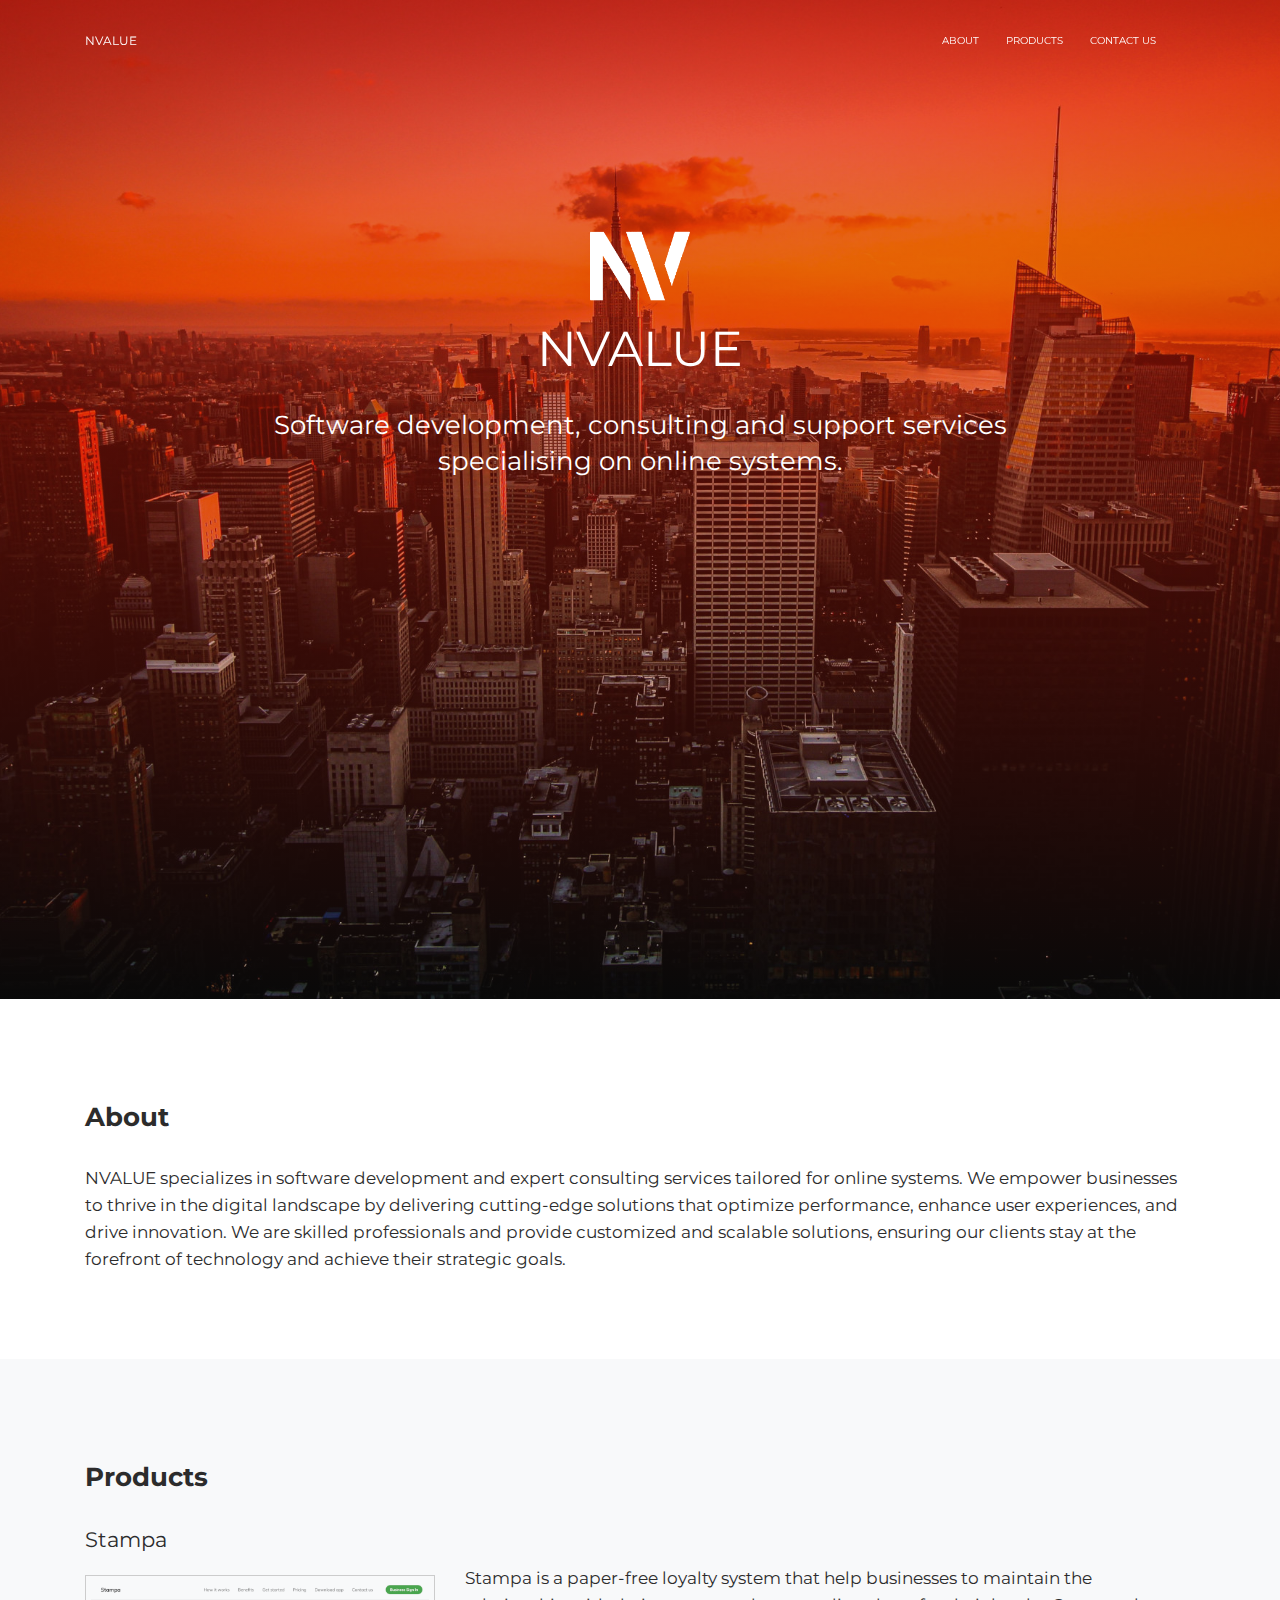
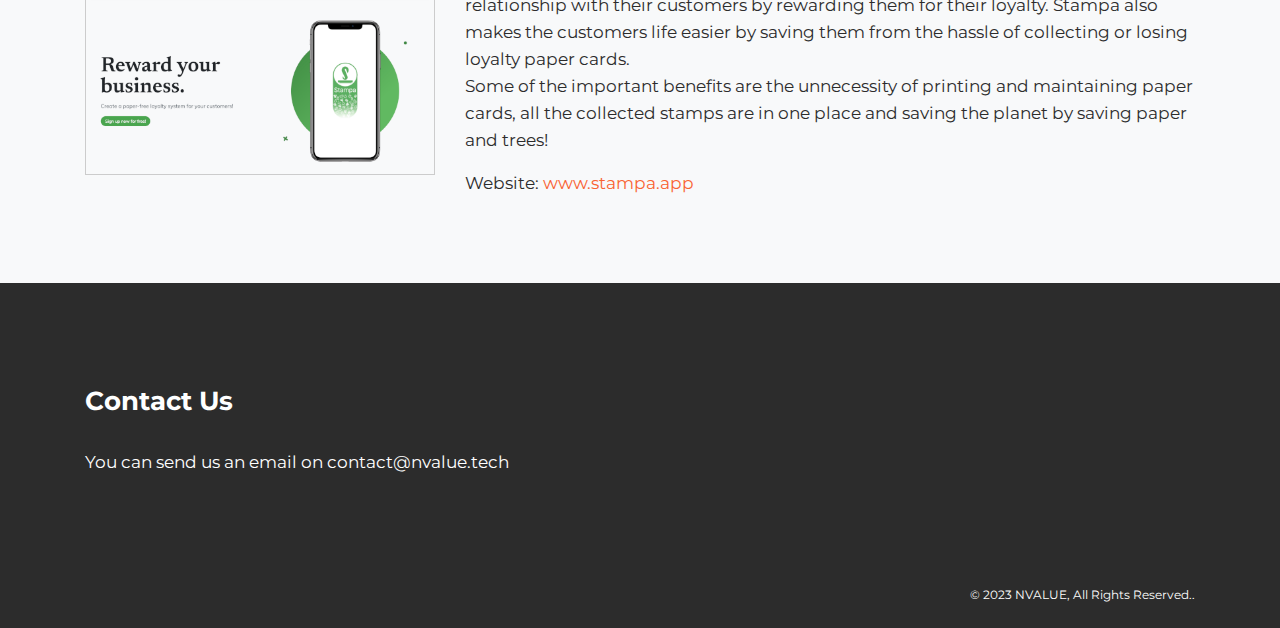
==== commit 0e275d2c: "Updates" ====
--- a/index.html
+++ b/index.html
@@ -1,4 +1,4 @@
-<!doctype html><html lang="en"><head><meta charset="utf-8"><link rel="apple-touch-icon" sizes="76x76" href="./assets/img/apple-touch-icon.png"><link rel="icon" type="image/png" href="./assets/img/favicon.ico"><meta http-equiv="X-UA-Compatible" content="IE=edge,chrome=1"><title>NVALUE</title><meta content="width=device-width,initial-scale=1,maximum-scale=1,user-scalable=0,shrink-to-fit=no" name="viewport"><link href="https://fonts.googleapis.com/css?family=Montserrat:400,700,200" rel="stylesheet"><link rel="stylesheet" href="https://use.fontawesome.com/releases/v5.7.1/css/all.css" integrity="sha384-fnmOCqbTlWIlj8LyTjo7mOUStjsKC4pOpQbqyi7RrhN7udi9RwhKkMHpvLbHG9Sr" crossorigin="anonymous"><link href="./assets/css/bootstrap.min.css" rel="stylesheet"><link href="./assets/css/main.css?v=1.3.0" rel="stylesheet"></head><body class="index-page sidebar-collapse"><nav class="navbar navbar-expand-lg bg-primary fixed-top navbar-transparent" color-on-scroll="400"><div class="container"><div class="navbar-translate"><a class="navbar-brand" href="#">NVALUE </a><button class="navbar-toggler navbar-toggler" type="button" data-toggle="collapse" data-target="#navigation" aria-controls="navigation-index" aria-expanded="false" aria-label="Toggle navigation"><span class="navbar-toggler-bar top-bar"></span> <span class="navbar-toggler-bar middle-bar"></span> <span class="navbar-toggler-bar bottom-bar"></span></button></div><div class="collapse navbar-collapse justify-content-end" id="navigation" data-nav-image="./assets/img/blurred-image-1.jpg"><ul class="navbar-nav"><li class="nav-item"><a class="nav-link" href="#about"><p>About</p></a></li><li class="nav-item"><a class="nav-link" href="#products"><p>Products</p></a></li><li class="nav-item"><a class="nav-link" href="#contact-us"><p>Contact Us</p></a></li><li class="nav-item"><a class="nav-link" rel="tooltip" title="Follow us on Linkedin" data-placement="bottom" href="https://www.linkedin.com/company/nvalue-tech" target="_blank"><i class="fab fa-linkedin"></i><p class="d-lg-none d-xl-none" style="text-transform: none">Linkedin</p></a></li></ul></div></div></nav><div class="wrapper"><div class="page-header clear-filter" filter-color="orange"><div class="page-header-image" data-parallax="true" style="background-image: url('./assets/img/header.jpg')"></div><div class="container"><div class="content-center brand"><img class="n-logo" src="./assets/img/logo-nv.png" alt="" width="100px" style="margin-bottom: 20px"><h1 class="h1-seo">NVALUE</h1><h3>Software development, consulting and support services specialising on online systems.</h3></div></div></div><div class="main"><div class="section section-basic" id="about"><div class="container"><h3 class="title">About</h3><p>NVALUE specializes in software development and expert consulting services tailored for online systems. We empower businesses to thrive in the digital landscape by delivering cutting-edge solutions that optimize performance, enhance user experiences, and drive innovation. We are skilled professionals and provide customized and scalable solutions, ensuring our clients stay at the forefront of technology and achieve their strategic goals.</p></div></div><div class="section section-basic" id="products" data-background-color="light-grey"><div class="container"><h3 class="title">Products</h3><div class="row"><div class="col-md-10 ml-auto col-xl-4 mr-auto;"><div style="display: flex;
+<!doctype html><html lang="en"><head><meta charset="utf-8"><link rel="apple-touch-icon" sizes="76x76" href="./assets/img/apple-touch-icon.png"><link rel="icon" type="image/png" href="./assets/img/favicon.ico"><meta http-equiv="X-UA-Compatible" content="IE=edge,chrome=1"><title>NVALUE</title><meta content="width=device-width,initial-scale=1,maximum-scale=1,user-scalable=0,shrink-to-fit=no" name="viewport"><link href="https://fonts.googleapis.com/css?family=Montserrat:400,700,200" rel="stylesheet"><link rel="stylesheet" href="https://use.fontawesome.com/releases/v5.7.1/css/all.css" integrity="sha384-fnmOCqbTlWIlj8LyTjo7mOUStjsKC4pOpQbqyi7RrhN7udi9RwhKkMHpvLbHG9Sr" crossorigin="anonymous"><link href="./assets/css/bootstrap.min.css" rel="stylesheet"><link href="./assets/css/main.css?v=1.3.0" rel="stylesheet"></head><body class="index-page sidebar-collapse"><nav class="navbar navbar-expand-lg bg-primary fixed-top navbar-transparent" color-on-scroll="400"><div class="container"><div class="navbar-translate"><a class="navbar-brand" href="#">NVALUE </a><button class="navbar-toggler navbar-toggler" type="button" data-toggle="collapse" data-target="#navigation" aria-controls="navigation-index" aria-expanded="false" aria-label="Toggle navigation"><span class="navbar-toggler-bar top-bar"></span> <span class="navbar-toggler-bar middle-bar"></span> <span class="navbar-toggler-bar bottom-bar"></span></button></div><div class="collapse navbar-collapse justify-content-end" id="navigation" data-nav-image="./assets/img/blurred-image-1.jpg"><ul class="navbar-nav"><li class="nav-item"><a class="nav-link" href="#about"><p>About</p></a></li><li class="nav-item"><a class="nav-link" href="#products"><p>Products</p></a></li><li class="nav-item"><a class="nav-link" href="#contact-us"><p>Contact Us</p></a></li><li class="nav-item"><a class="nav-link" rel="tooltip" title="Follow us on Linkedin" data-placement="bottom" href="https://www.linkedin.com/company/nvalue-tech" target="_blank"><i class="fab fa-linkedin"></i><p class="d-lg-none d-xl-none" style="text-transform: none">Linkedin</p></a></li></ul></div></div></nav><div class="wrapper"><div class="page-header clear-filter" filter-color="orange"><div class="page-header-image" data-parallax="true" style="background-image: url('./assets/img/header.jpg')"></div><div class="container"><div class="content-center brand"><img class="n-logo" src="./assets/img/logo-nv.png" alt="" width="100px" style="margin-bottom: 20px"><h1 class="h1-seo">NVALUE</h1><h3>Software development, consulting and support services specialising on online systems.</h3></div></div></div><div class="main"><div class="section section-basic" id="about"><div class="container"><h3 class="title">About</h3><p>NVALUE specializes in software development and expert consulting services tailored for online systems. We empower businesses to thrive in the digital landscape by delivering cutting-edge solutions that optimize performance, enhance user experiences, and drive innovation. We are skilled professionals and provide customized and scalable solutions, ensuring our clients stay at the forefront of technology and achieve their strategic goals.</p></div></div><div class="section section-basic" id="products" data-background-color="light-grey"><div class="container"><h3 class="title">Products</h3><div class="row"><div class="col-md-10 ml-auto col-xl-4 mr-auto;"><h4 style="margin: 0 0 20px 0">Stampa</h4><div style="display: flex;
                     justify-content: center;
-                    align-items: center;
-                    height: 100%;"><div style="border: 1px solid #ccc; padding: 5px"><img src="./assets/img/product-stampa.png"></div></div></div><div class="col-md-10 ml-auto col-xl-8 mr-auto"><h4 style="margin-top: 10px">Stampa</h4><p>Stampa is a paper-free loyalty system that help businesses to maintain the relationship with their customers by rewarding them for their loyalty. Stampa also makes the customers life easier by saving them from the hassle of collecting or losing loyalty paper cards.</p><p>Some of the important benefits are the unnecessity of printing and maintaining paper cards, all the collected stamps are in one place and saving the planet by saving paper and trees!</p><p>Website: <a href="https://www.stampa.app" target="_blank" style="font-weight: 400">www.stampa.app</a></p></div></div></div></div><div class="section section-basic" id="contact-us" data-background-color="black"><div class="container"><h3 class="title">Contact Us</h3><p>You can send us an email on <a href="mailto:contact@nvalue.tech" target="_blank">contact@nvalue.tech</a></p></div></div></div><footer class="footer" data-background-color="black"><div class="container"><div class="copyright" id="copyright">&copy; 2023 NVALUE, All Rights Reserved..</div></div></footer></div><script src="./assets/js/jquery.min.js" type="text/javascript"></script><script src="./assets/js/bootstrap.min.js" type="text/javascript"></script><script src="./assets/js/main.js?v=1.3.0" type="text/javascript"></script></body></html>+                    align-items: top;
+                    height: auto;"><div style="border: 1px solid #ccc; padding: 5px"><img src="./assets/img/product-stampa.png"></div></div></div><div class="col-md-10 ml-auto col-xl-8 mr-auto"><p style="margin: 40px 0 0 0">Stampa is a paper-free loyalty system that help businesses to maintain the relationship with their customers by rewarding them for their loyalty. Stampa also makes the customers life easier by saving them from the hassle of collecting or losing loyalty paper cards.</p><p>Some of the important benefits are the unnecessity of printing and maintaining paper cards, all the collected stamps are in one place and saving the planet by saving paper and trees!</p><p>Website: <a href="https://www.stampa.app" target="_blank" style="font-weight: 400">www.stampa.app</a></p></div></div></div></div><div class="section section-basic" id="contact-us" data-background-color="black"><div class="container"><h3 class="title">Contact Us</h3><p>You can send us an email on <a href="mailto:contact@nvalue.tech" target="_blank">contact@nvalue.tech</a></p></div></div></div><footer class="footer" data-background-color="black"><div class="container"><div class="copyright" id="copyright">&copy; 2023 NVALUE, All Rights Reserved..</div></div></footer></div><script src="./assets/js/jquery.min.js" type="text/javascript"></script><script src="./assets/js/bootstrap.min.js" type="text/javascript"></script><script src="./assets/js/main.js?v=1.3.0" type="text/javascript"></script></body></html>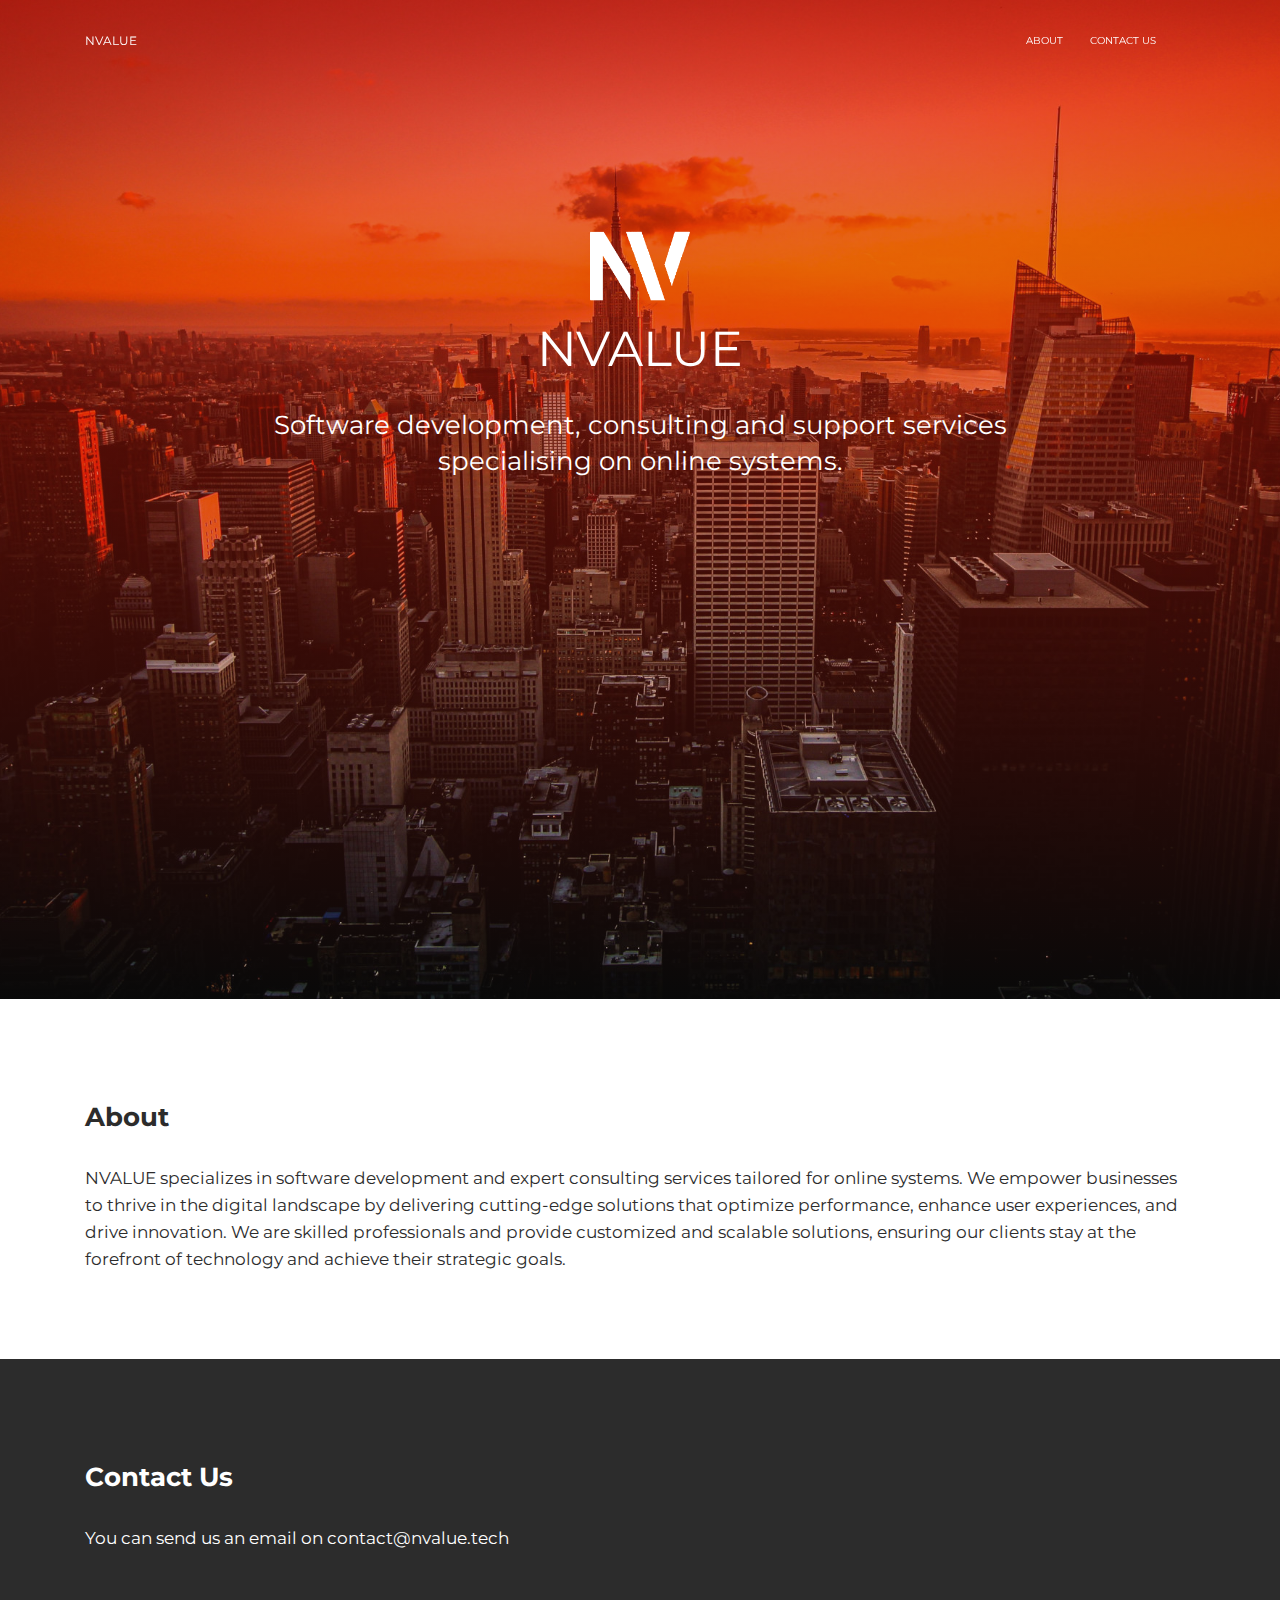
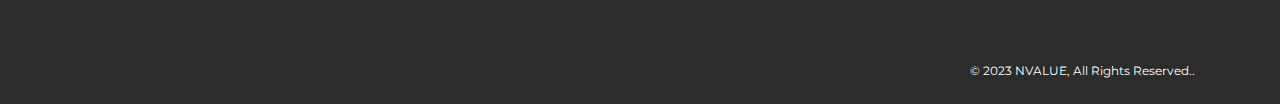
==== commit 5aaaa335: "Updates" ====
--- a/index.html
+++ b/index.html
@@ -1,4 +1 @@
-<!doctype html><html lang="en"><head><meta charset="utf-8"><link rel="apple-touch-icon" sizes="76x76" href="./assets/img/apple-touch-icon.png"><link rel="icon" type="image/png" href="./assets/img/favicon.ico"><meta http-equiv="X-UA-Compatible" content="IE=edge,chrome=1"><title>NVALUE</title><meta content="width=device-width,initial-scale=1,maximum-scale=1,user-scalable=0,shrink-to-fit=no" name="viewport"><link href="https://fonts.googleapis.com/css?family=Montserrat:400,700,200" rel="stylesheet"><link rel="stylesheet" href="https://use.fontawesome.com/releases/v5.7.1/css/all.css" integrity="sha384-fnmOCqbTlWIlj8LyTjo7mOUStjsKC4pOpQbqyi7RrhN7udi9RwhKkMHpvLbHG9Sr" crossorigin="anonymous"><link href="./assets/css/bootstrap.min.css" rel="stylesheet"><link href="./assets/css/main.css?v=1.3.0" rel="stylesheet"></head><body class="index-page sidebar-collapse"><nav class="navbar navbar-expand-lg bg-primary fixed-top navbar-transparent" color-on-scroll="400"><div class="container"><div class="navbar-translate"><a class="navbar-brand" href="#">NVALUE </a><button class="navbar-toggler navbar-toggler" type="button" data-toggle="collapse" data-target="#navigation" aria-controls="navigation-index" aria-expanded="false" aria-label="Toggle navigation"><span class="navbar-toggler-bar top-bar"></span> <span class="navbar-toggler-bar middle-bar"></span> <span class="navbar-toggler-bar bottom-bar"></span></button></div><div class="collapse navbar-collapse justify-content-end" id="navigation" data-nav-image="./assets/img/blurred-image-1.jpg"><ul class="navbar-nav"><li class="nav-item"><a class="nav-link" href="#about"><p>About</p></a></li><li class="nav-item"><a class="nav-link" href="#products"><p>Products</p></a></li><li class="nav-item"><a class="nav-link" href="#contact-us"><p>Contact Us</p></a></li><li class="nav-item"><a class="nav-link" rel="tooltip" title="Follow us on Linkedin" data-placement="bottom" href="https://www.linkedin.com/company/nvalue-tech" target="_blank"><i class="fab fa-linkedin"></i><p class="d-lg-none d-xl-none" style="text-transform: none">Linkedin</p></a></li></ul></div></div></nav><div class="wrapper"><div class="page-header clear-filter" filter-color="orange"><div class="page-header-image" data-parallax="true" style="background-image: url('./assets/img/header.jpg')"></div><div class="container"><div class="content-center brand"><img class="n-logo" src="./assets/img/logo-nv.png" alt="" width="100px" style="margin-bottom: 20px"><h1 class="h1-seo">NVALUE</h1><h3>Software development, consulting and support services specialising on online systems.</h3></div></div></div><div class="main"><div class="section section-basic" id="about"><div class="container"><h3 class="title">About</h3><p>NVALUE specializes in software development and expert consulting services tailored for online systems. We empower businesses to thrive in the digital landscape by delivering cutting-edge solutions that optimize performance, enhance user experiences, and drive innovation. We are skilled professionals and provide customized and scalable solutions, ensuring our clients stay at the forefront of technology and achieve their strategic goals.</p></div></div><div class="section section-basic" id="products" data-background-color="light-grey"><div class="container"><h3 class="title">Products</h3><div class="row"><div class="col-md-10 ml-auto col-xl-4 mr-auto;"><h4 style="margin: 0 0 20px 0">Stampa</h4><div style="display: flex;
-                    justify-content: center;
-                    align-items: top;
-                    height: auto;"><div style="border: 1px solid #ccc; padding: 5px"><img src="./assets/img/product-stampa.png"></div></div></div><div class="col-md-10 ml-auto col-xl-8 mr-auto"><p style="margin: 40px 0 0 0">Stampa is a paper-free loyalty system that help businesses to maintain the relationship with their customers by rewarding them for their loyalty. Stampa also makes the customers life easier by saving them from the hassle of collecting or losing loyalty paper cards.</p><p>Some of the important benefits are the unnecessity of printing and maintaining paper cards, all the collected stamps are in one place and saving the planet by saving paper and trees!</p><p>Website: <a href="https://www.stampa.app" target="_blank" style="font-weight: 400">www.stampa.app</a></p></div></div></div></div><div class="section section-basic" id="contact-us" data-background-color="black"><div class="container"><h3 class="title">Contact Us</h3><p>You can send us an email on <a href="mailto:contact@nvalue.tech" target="_blank">contact@nvalue.tech</a></p></div></div></div><footer class="footer" data-background-color="black"><div class="container"><div class="copyright" id="copyright">&copy; 2023 NVALUE, All Rights Reserved..</div></div></footer></div><script src="./assets/js/jquery.min.js" type="text/javascript"></script><script src="./assets/js/bootstrap.min.js" type="text/javascript"></script><script src="./assets/js/main.js?v=1.3.0" type="text/javascript"></script></body></html>+<!doctype html><html lang="en"><head><meta charset="utf-8"><link rel="apple-touch-icon" sizes="76x76" href="./assets/img/apple-touch-icon.png"><link rel="icon" type="image/png" href="./assets/img/favicon.ico"><meta http-equiv="X-UA-Compatible" content="IE=edge,chrome=1"><title>NVALUE</title><meta content="width=device-width,initial-scale=1,maximum-scale=1,user-scalable=0,shrink-to-fit=no" name="viewport"><link href="https://fonts.googleapis.com/css?family=Montserrat:400,700,200" rel="stylesheet"><link rel="stylesheet" href="https://use.fontawesome.com/releases/v5.7.1/css/all.css" integrity="sha384-fnmOCqbTlWIlj8LyTjo7mOUStjsKC4pOpQbqyi7RrhN7udi9RwhKkMHpvLbHG9Sr" crossorigin="anonymous"><link href="./assets/css/bootstrap.min.css" rel="stylesheet"><link href="./assets/css/main.css?v=1.3.0" rel="stylesheet"></head><body class="index-page sidebar-collapse"><nav class="navbar navbar-expand-lg bg-primary fixed-top navbar-transparent" color-on-scroll="400"><div class="container"><div class="navbar-translate"><a class="navbar-brand" href="#">NVALUE </a><button class="navbar-toggler navbar-toggler" type="button" data-toggle="collapse" data-target="#navigation" aria-controls="navigation-index" aria-expanded="false" aria-label="Toggle navigation"><span class="navbar-toggler-bar top-bar"></span> <span class="navbar-toggler-bar middle-bar"></span> <span class="navbar-toggler-bar bottom-bar"></span></button></div><div class="collapse navbar-collapse justify-content-end" id="navigation" data-nav-image="./assets/img/blurred-image-1.jpg"><ul class="navbar-nav"><li class="nav-item"><a class="nav-link" href="#about"><p>About</p></a></li><li class="nav-item"><a class="nav-link" href="#contact-us"><p>Contact Us</p></a></li><li class="nav-item"><a class="nav-link" rel="tooltip" title="Follow us on Linkedin" data-placement="bottom" href="https://www.linkedin.com/company/nvalue-tech" target="_blank"><i class="fab fa-linkedin"></i><p class="d-lg-none d-xl-none" style="text-transform: none">Linkedin</p></a></li></ul></div></div></nav><div class="wrapper"><div class="page-header clear-filter" filter-color="orange"><div class="page-header-image" data-parallax="true" style="background-image: url('./assets/img/header.jpg')"></div><div class="container"><div class="content-center brand"><img class="n-logo" src="./assets/img/logo-nv.png" alt="" width="100px" style="margin-bottom: 20px"><h1 class="h1-seo">NVALUE</h1><h3>Software development, consulting and support services specialising on online systems.</h3></div></div></div><div class="main"><div class="section section-basic" id="about"><div class="container"><h3 class="title">About</h3><p>NVALUE specializes in software development and expert consulting services tailored for online systems. We empower businesses to thrive in the digital landscape by delivering cutting-edge solutions that optimize performance, enhance user experiences, and drive innovation. We are skilled professionals and provide customized and scalable solutions, ensuring our clients stay at the forefront of technology and achieve their strategic goals.</p></div></div><div class="section section-basic" id="contact-us" data-background-color="black"><div class="container"><h3 class="title">Contact Us</h3><p>You can send us an email on <a href="mailto:contact@nvalue.tech" target="_blank">contact@nvalue.tech</a></p></div></div></div><footer class="footer" data-background-color="black"><div class="container"><div class="copyright" id="copyright">&copy; 2023 NVALUE, All Rights Reserved..</div></div></footer></div><script src="./assets/js/jquery.min.js" type="text/javascript"></script><script src="./assets/js/bootstrap.min.js" type="text/javascript"></script><script src="./assets/js/main.js?v=1.3.0" type="text/javascript"></script></body></html>